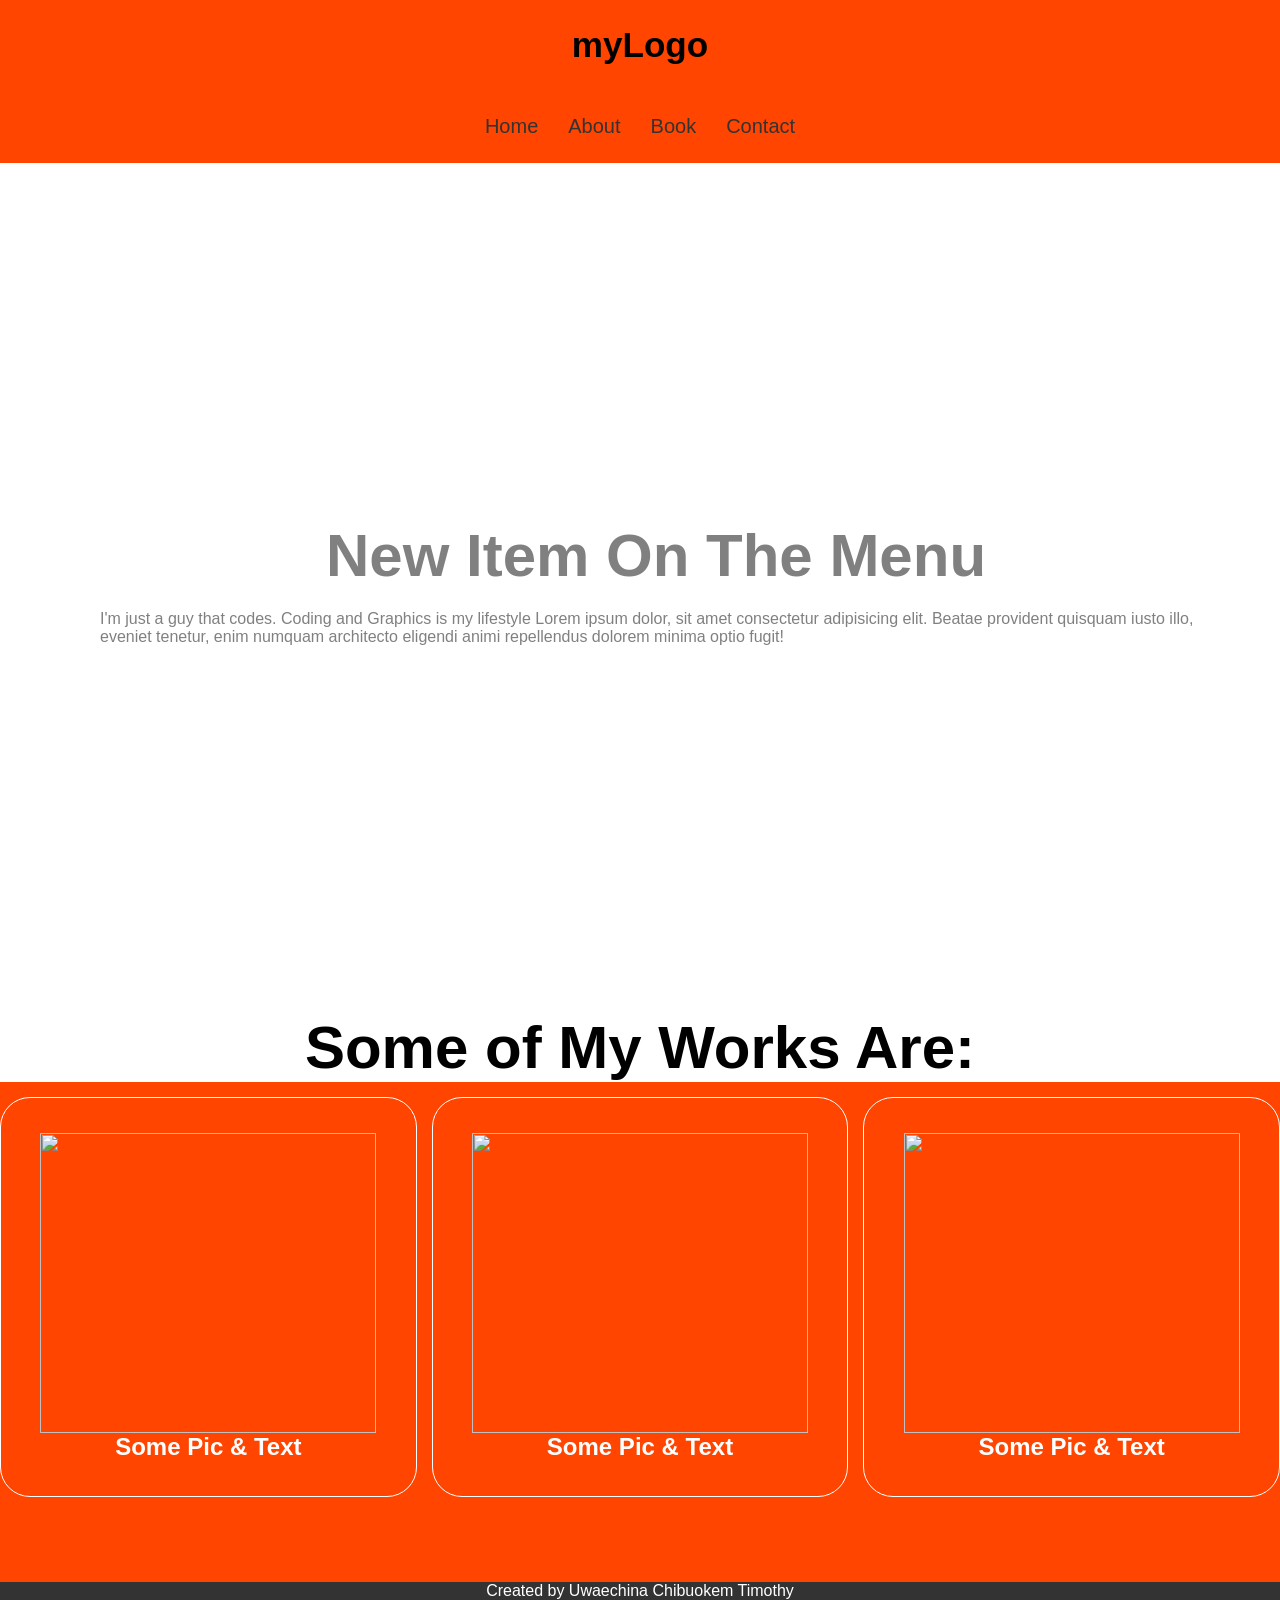
==== index.html @ 4427d690 "Add files via upload" ====
<!DOCTYPE html>
<html lang="en">
<head>
    <meta charset="UTF-8">
    <meta http-equiv="X-UA-Compatible" content="IE=edge">
    <meta name="viewport" content="width=device-width, initial-scale=1.0">
    <link rel="stylesheet" href="style.css">
    <title>My PortFolio</title>
</head>
<body>
    <section class="body">
        <!-- The Heaader -->
        <header>
            <div class="logo">
                <h3>myLogo</h3>
            </div>
            
        </header>
        

        <!-- The Navbar -->
        <nav>
            <ul class="navigation">
                <li><a href="">Home</a></li>
                <li><a href="">About</a></li>
                <li><a href="">Book</a></li>
                <li><a href="">Contact</a></li>
            </ul>
        </nav>

        <!-- Landing (Bio) -->
       <main class="bioCon">
        <h1 class="bioHeading">New Item On The Menu</h1>
    <div class="bio">
        <p>I'm just a guy that codes. Coding and Graphics is my lifestyle Lorem ipsum dolor, sit amet consectetur adipisicing elit. Beatae provident quisquam iusto illo, eveniet tenetur, enim numquam architecto eligendi animi repellendus dolorem minima optio fugit!</p>
    </div>
    </main>

    <!-- Works -->
    <h1 class="bioHeading">Some of My Works Are:</h1>
    <main class="workCon">
        <div class="card"> <img src="https://www.w3schools.com/w3images/wine.jpg" alt=""><h2>Some Pic & Text</h2></div>
        <div class="card"><img src="https://www.w3schools.com/w3images/popsicle.jpg" alt=""><h2>Some Pic & Text</h2></div>
        <div class="card"><img src="https://www.w3schools.com/w3images/salmon.jpg" alt=""><h2>Some Pic & Text</h2></div>
    </main>

    <!-- Footer -->
<footer>
  <p>Created by <a href="">Uwaechina Chibuokem Timothy</a></p>  
</footer>

</section>
</body>
</html>
---- style.css ----
:root{
    --main:orangered;
}

.body{
    position: relative;
    width: 100%;
    height: fit-content;
}

*{
    margin: 0;
    padding: 0;
    box-sizing: border-box;
    font-family: 'Trebuchet MS', 'Lucida Sans Unicode', 'Lucida Grande', 'Lucida Sans', Arial, sans-serif;
}

/* Header */
header{
    background: var(--main);
    width: 100%;
    display: flex;
    height: fit-content;
    padding: 25px;
    align-items: center;
    justify-content: center;
    position: sticky;
    top: 0;
    z-index: 100;
}
/* NavBar */

nav{
    background: var(--main);
    width: 100%;
    display: flex;
    height: fit-content;
    padding: 25px;
    align-items: center;
    justify-content: center;
    position: sticky;
    top: 0;
    z-index: 100;
}

.logo{
    height: 100%;
    display: flex;
    align-items: center;
    font-size: 30px;
}

.navigation{
    display: flex;
    height: 100%;
    align-items: center;
    padding: 0 10px;
    list-style: none;
}

.navigation li{
    margin-inline: 15px;
    text-align: center;
    font-size: 20px;
}

.navigation li a{
    text-decoration: none;
    color: #333;
}

/* Bio */

.bioCon{
    height: 90vh;
    width: 90%;
    margin-top: 10px;
    color: grey;
    margin-left: 80px;
    /* position:absolute; */
    display: flex;
    align-items: center;
    background: url(https://www.w3schools.com/w3images/hamburger.jpg);
    justify-content: center;
    flex-direction: column;
    border-radius: 30px;
}

.bioHeading{
    font-size: 60px;
    text-align: center;
    margin-top: 30px;
}

.bioImg{
    border-radius: 50%;
    height: 400px;
    width: 400px;
}

.bio{
    padding: 20px;
}

/* Works */

.workCon{
    width: 100%;
    background: var(--main);
    color: white;
    height: 500px;
    display: grid;
    gap: 15px;
    grid-template-columns: repeat(3,1fr);
}

.card{
    height: 400px;
    /* width: 200px; */
    text-align: center;
    display: flex;
    margin-top: 15px;
    align-items: center;
    border-radius: 30px;
    justify-content: center;
    border: 1px solid;
    flex-direction: column;
}

.card img{
    height: 300px;
    width: 90%;
    border-radius: 20px;
}

footer, footer a{
    width: 100%;
    height: 30vh;
    background: #333;
    color: white;
    text-align: center;
    text-decoration: none;
}
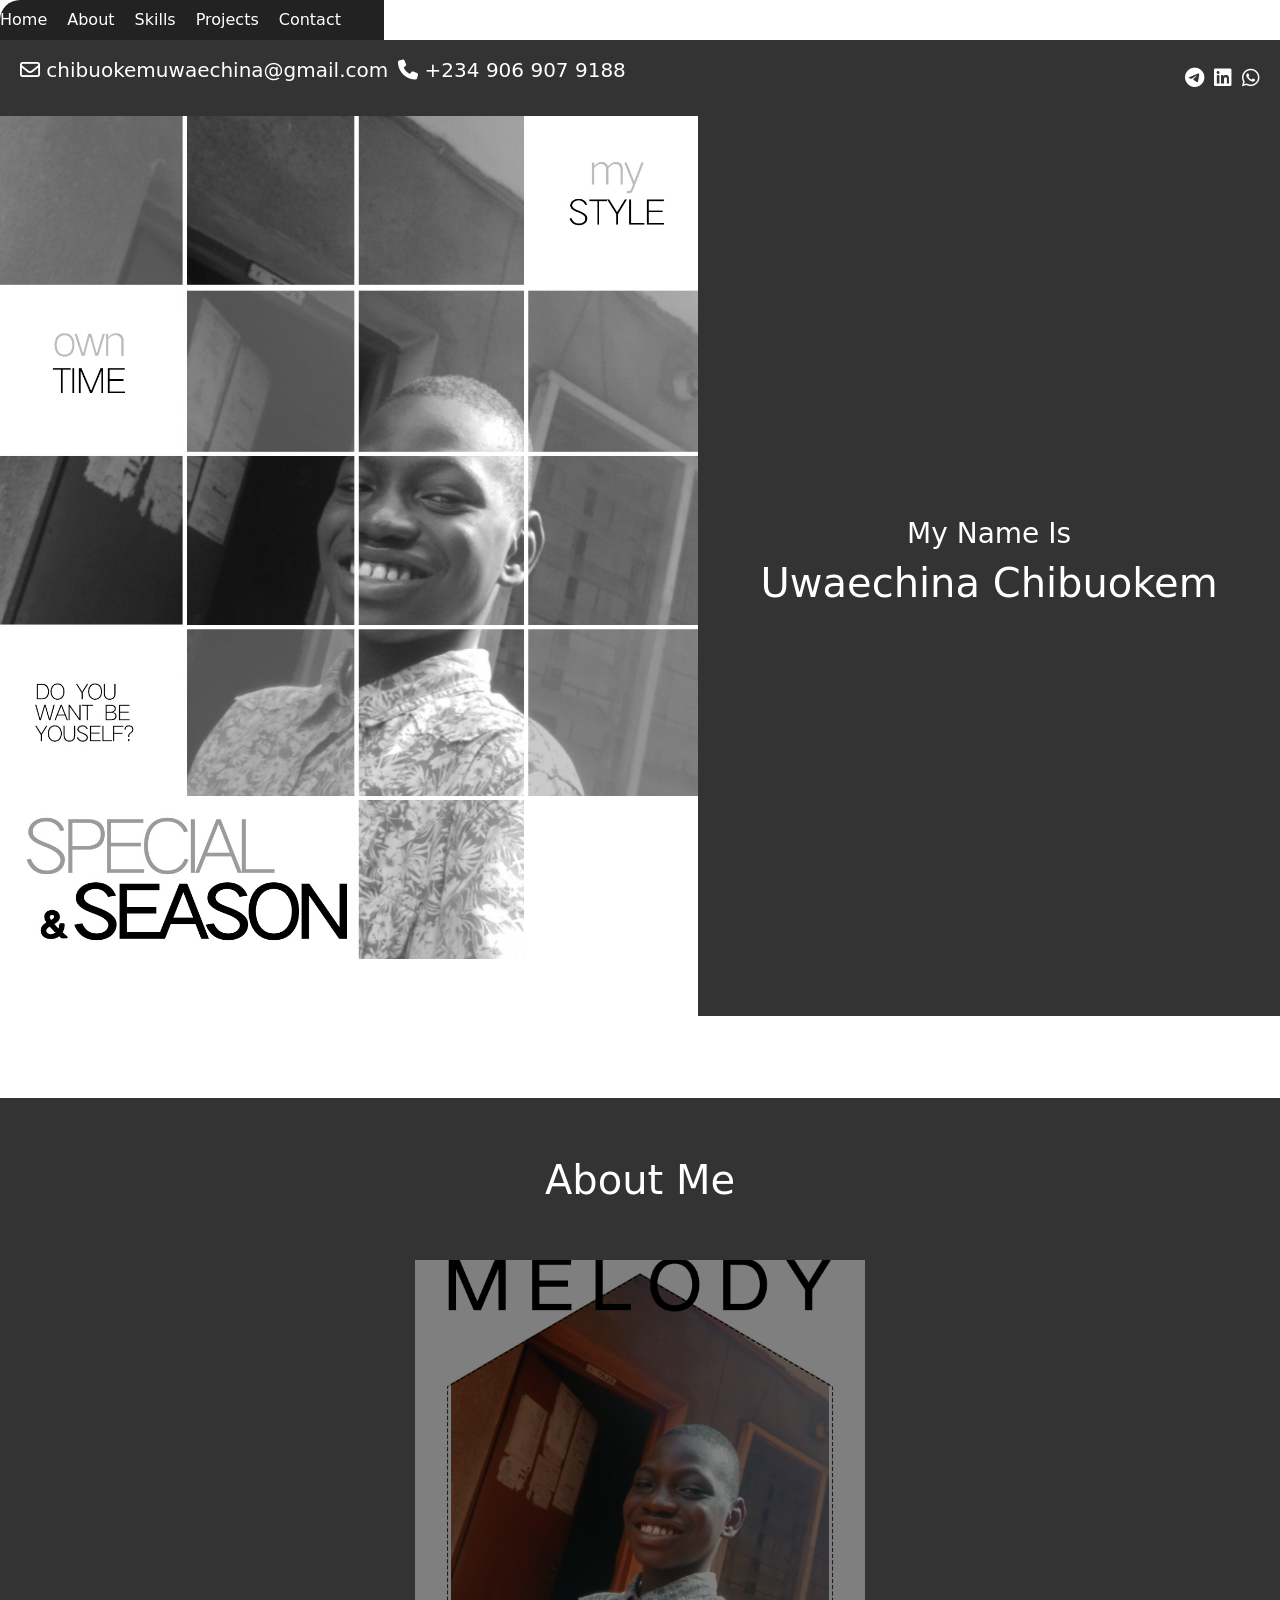
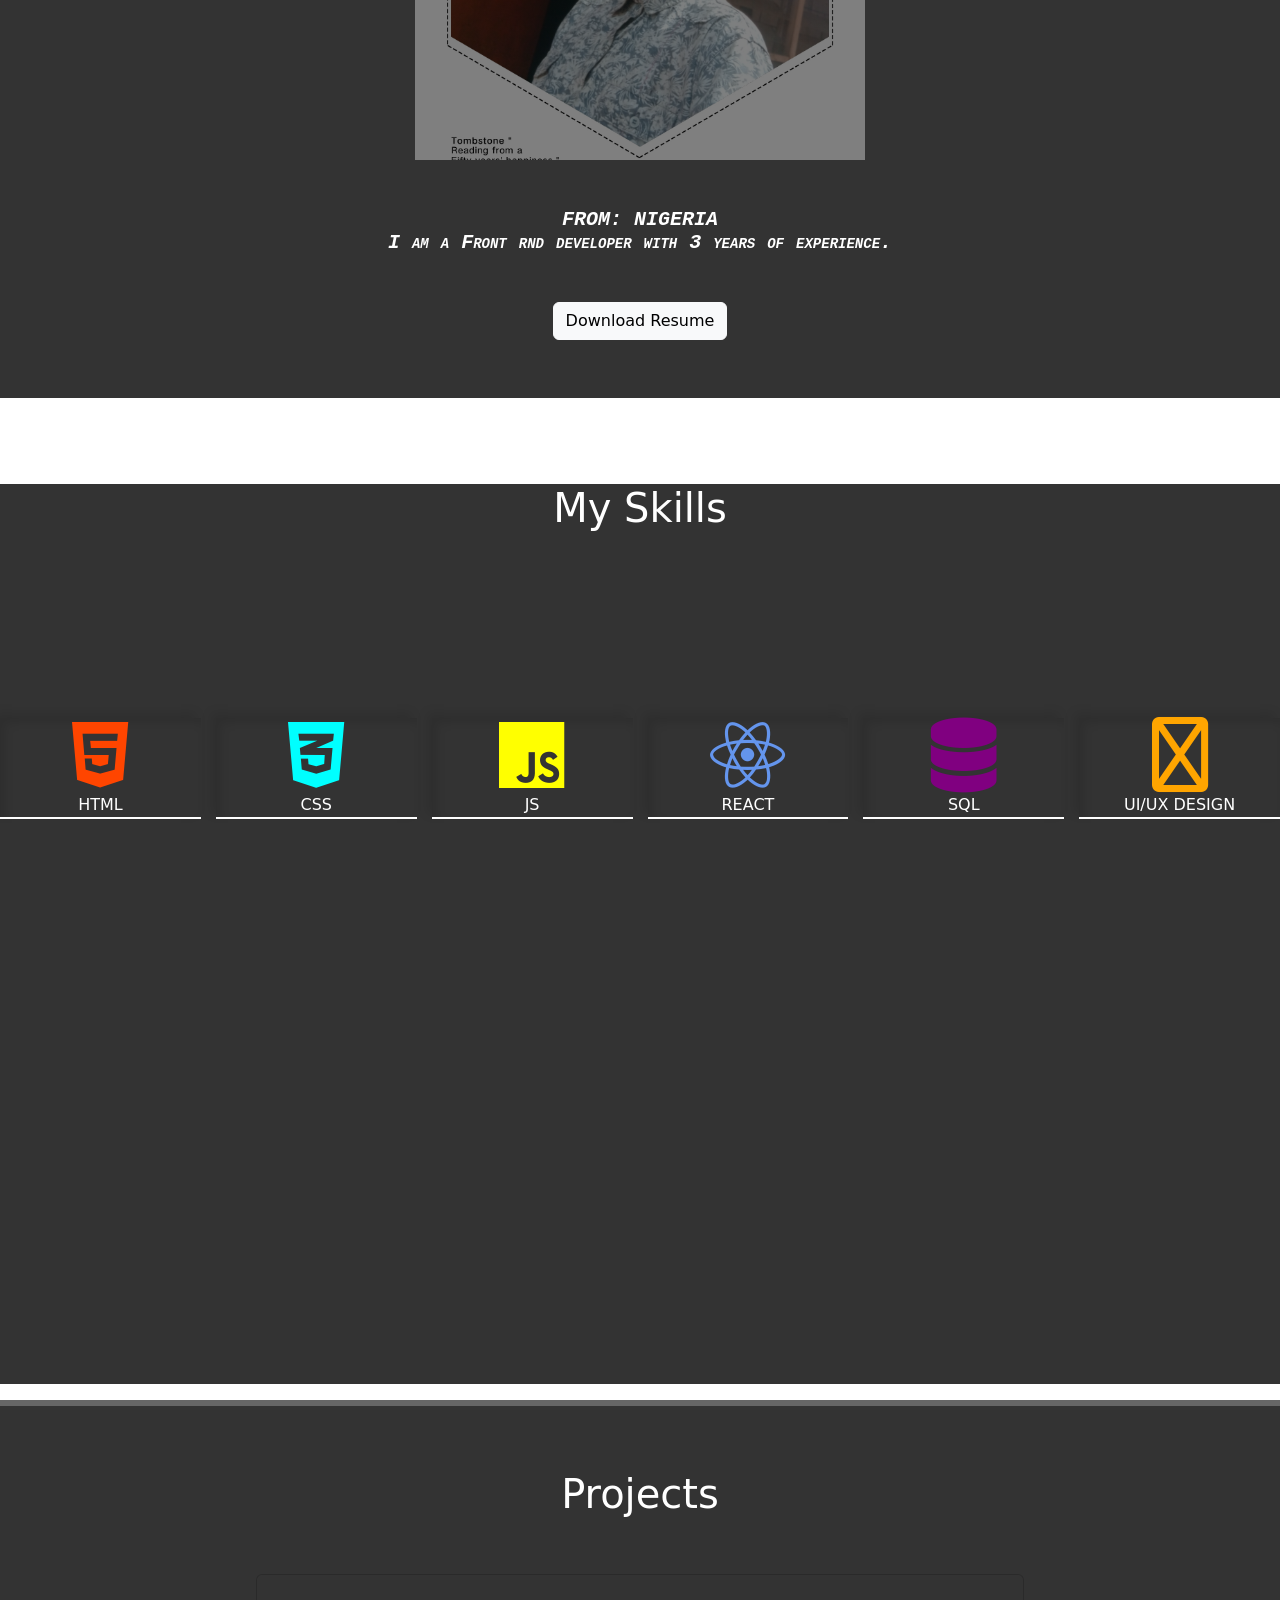
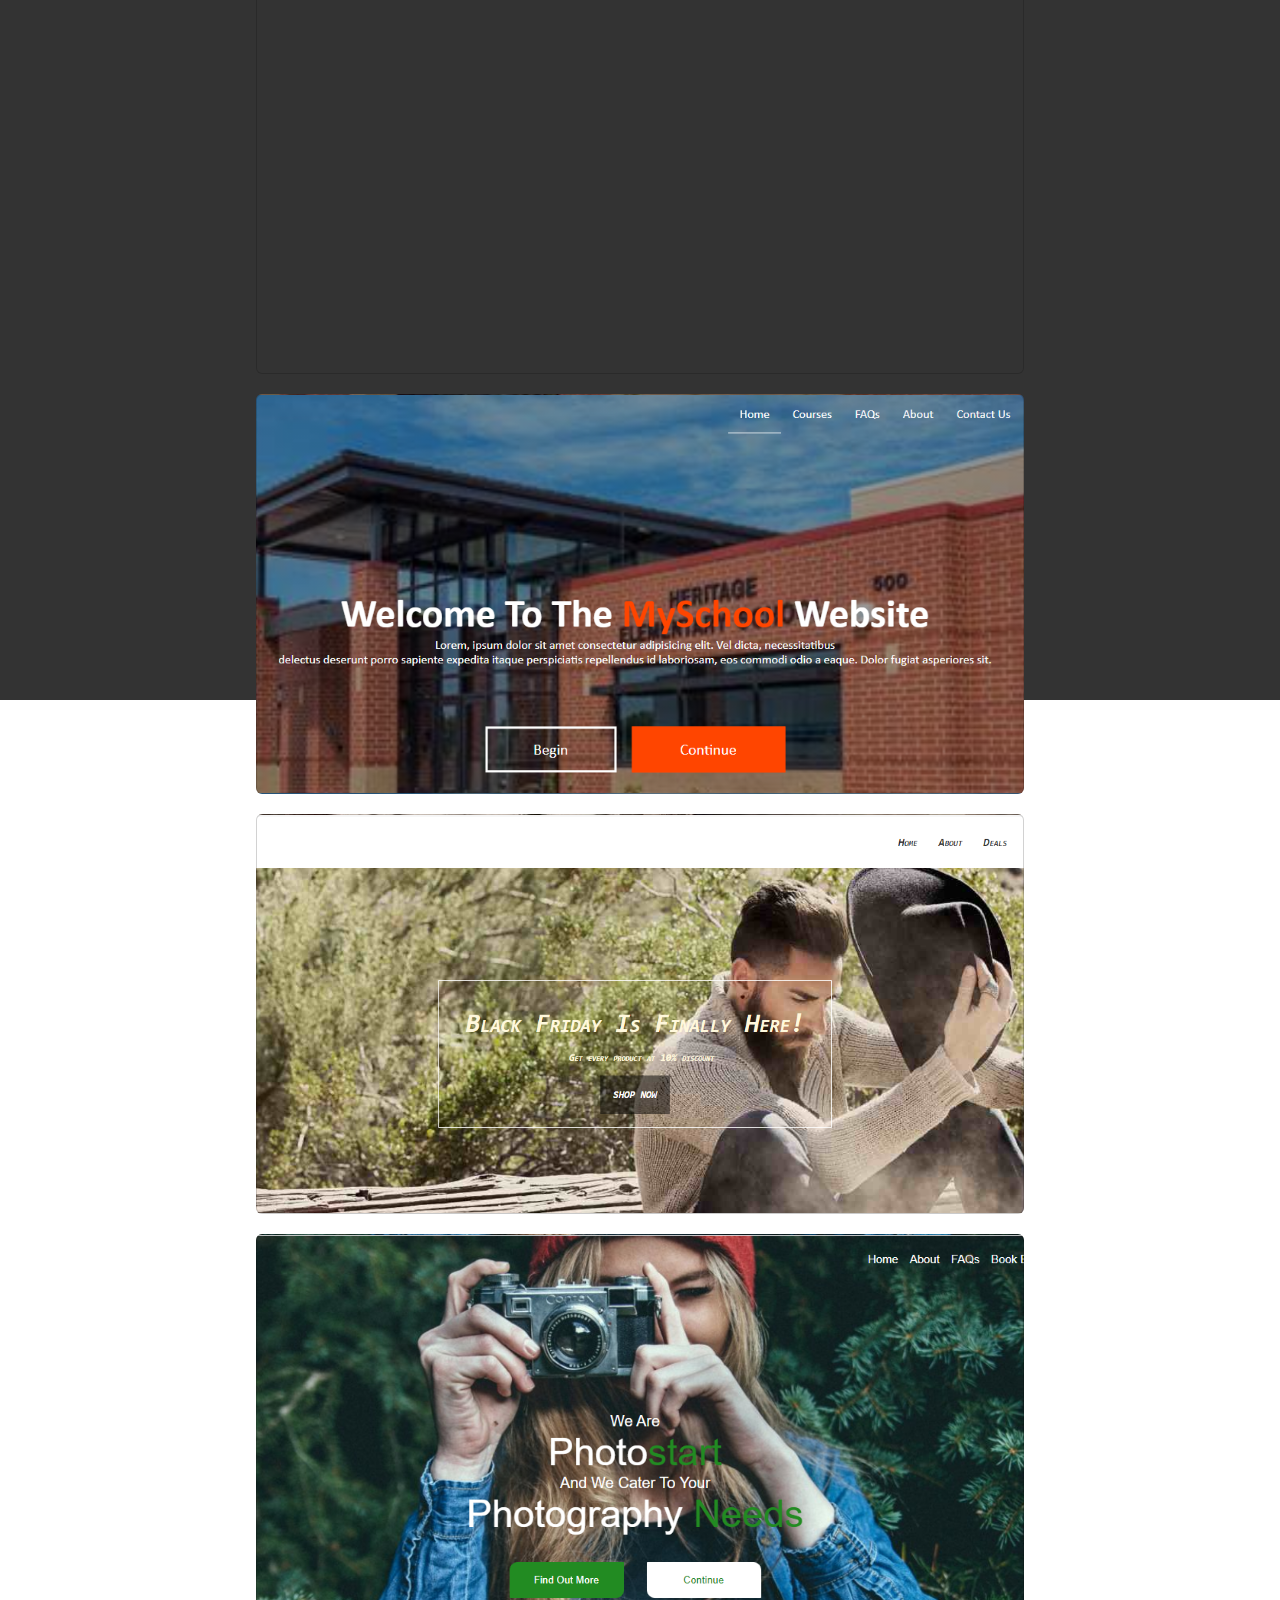
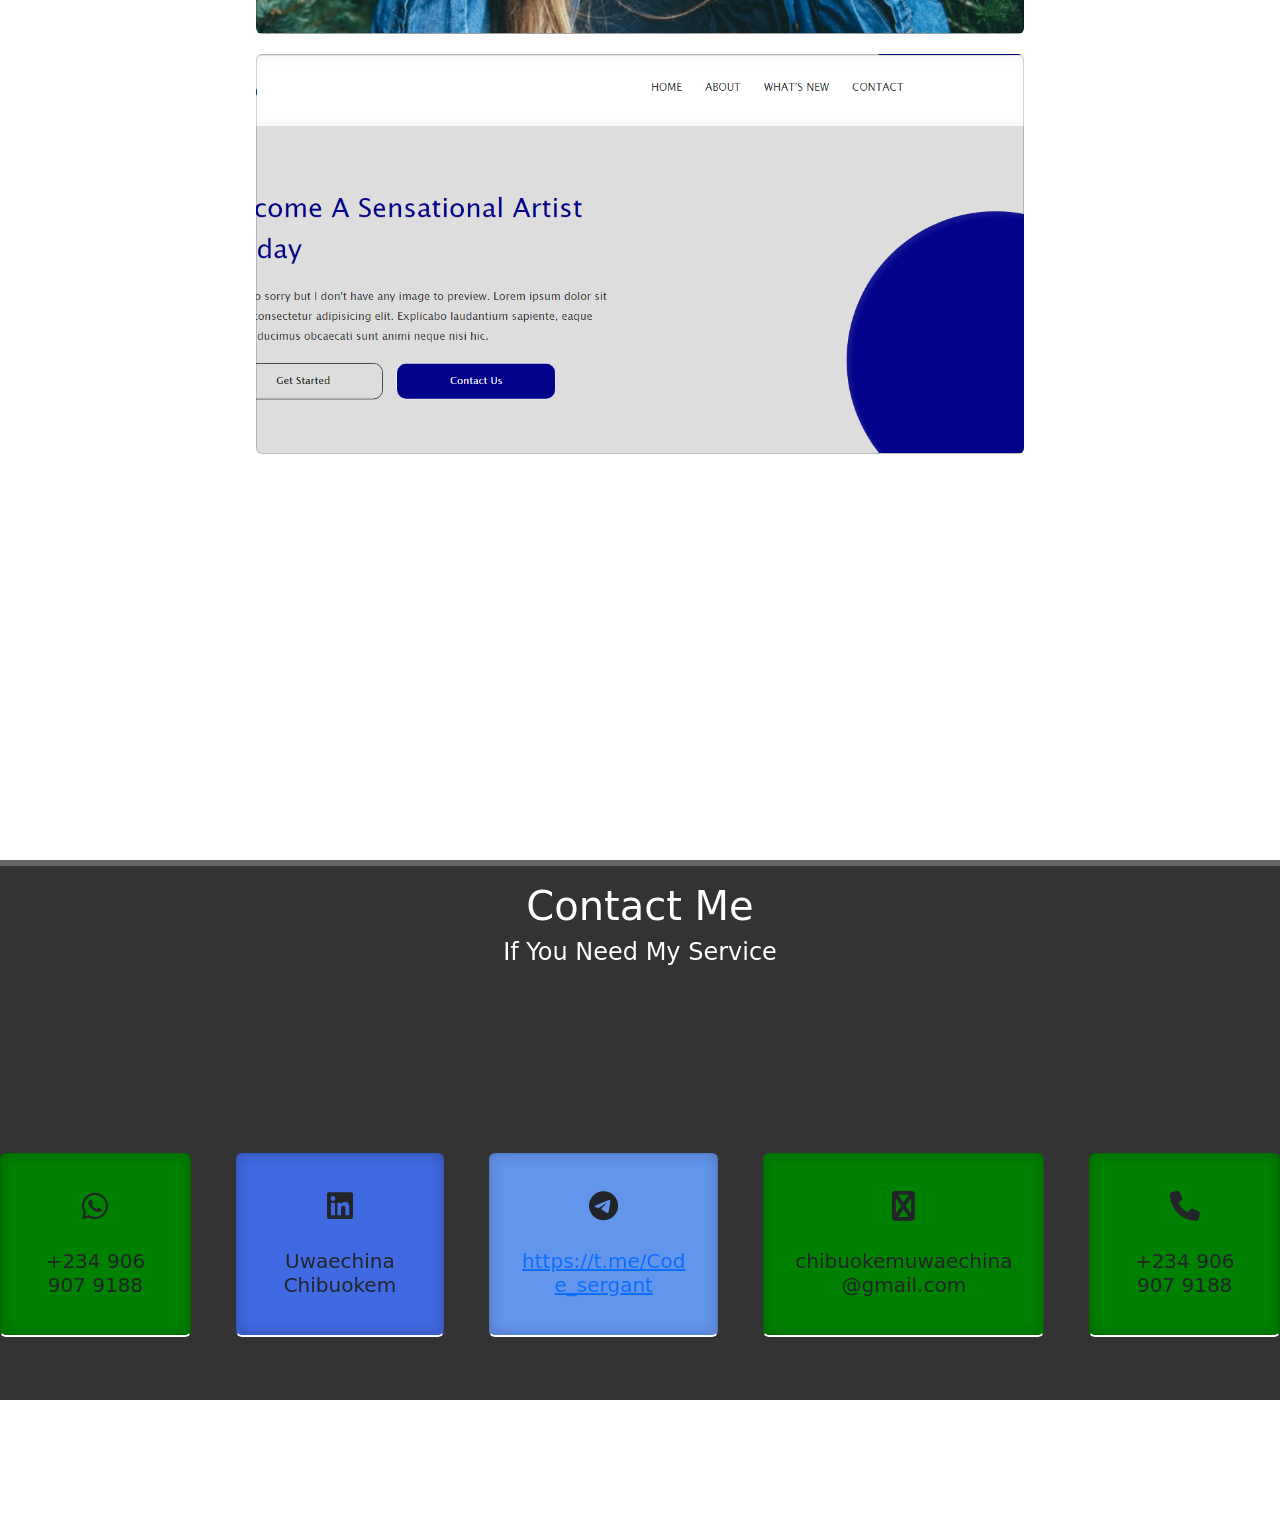
==== commit 5c8ab579: "Add files via upload" ====
--- a/index.html
+++ b/index.html
@@ -1,54 +1,186 @@
 <!DOCTYPE html>
 <html lang="en">
+
 <head>
     <meta charset="UTF-8">
     <meta http-equiv="X-UA-Compatible" content="IE=edge">
     <meta name="viewport" content="width=device-width, initial-scale=1.0">
+    <meta name="Keywords"
+        content="Uwaechina Chibuokem's Portfolio">
+    <meta name="Description"
+        content="I am a Front End developer with 3 years of experience">
+    <meta property="og:image" content="./IMG_20211121_095922.jpg">
+    <meta property="og:image:type" content="image/jpg">
+    <meta property="og:description"
+        content="My Portfolio">
+    <link rel="stylesheet" href="../../bootstrap-5.2.0/dist/css/bootstrap.css">
+    <link rel="stylesheet" href="/FontAwesome.Pro.6.0.0.alpha3/fontawesome6/pro/css/all.css">
+    <!-- <link rel="stylesheet" href="/fontanwome/fontawesome-6/css/all.css"> -->
     <link rel="stylesheet" href="style.css">
-    <title>My PortFolio</title>
+    <link rel="stylesheet" href="https://cdnjs.cloudflare.com/ajax/libs/font-awesome/6.1.1/css/all.min.css">
+    <link rel="stylesheet" href="https://cdn.jsdelivr.net/npm/bootstrap@5.2.3/dist/css/bootstrap.min.css">
+    <script src="https://cdn.jsdelivr.net/npm/bootstrap@5.2.3/dist/js/bootstrap.bundle.min.js"></script>
+    <title>Big Tims</title>
 </head>
-<body>
-    <section class="body">
-        <!-- The Heaader -->
-        <header>
-            <div class="logo">
-                <h3>myLogo</h3>
+
+<body data-bs-spy="scroll" data-bs-target=".navbar" data-bs-offset="50">
+    <!-- NAVBAR -->
+    <nav class="navbar">
+        <ul class="nav">
+            <li class="nav-item"><a href="#">Home</a></li>
+            <li class="nav-item"><a href="#about">About</a></li>
+            <li class="nav-item"><a href="#skills">Skills</a></li>
+            <li class="nav-item"><a href="#projects">Projects</a></li>
+            <li class="nav-item"><a href="#contact">Contact</a></li>
+        </ul>
+    </nav>
+
+    <!-- INFO  NAV-->
+    <nav class="info">
+        <div class="item">
+            <p><i class="far fa-envelope"></i> chibuokemuwaechina@gmail.com</p>
+            <p><i class="fas fa-phone"></i> +234 906 907 9188</p>
+        </div>
+        <div class="item">
+            <span class="icon"><i class="fab fa-telegram"></i></span>
+            <span class="icon"><i class="fab fa-linkedin"></i></span>
+            <span class="icon"><i class="fab fa-whatsapp"></i></span>
+        </div>
+    </nav>
+
+    <!-- HERO -->
+    <section class="hero">
+        <div class="img"></div>
+        <div class="text">
+            <h3>My Name Is</h3>
+            <h1>Uwaechina Chibuokem</h1>
+        </div>
+    </section>
+
+    <hr style="background: #fff; border: 3px solid #fff;">
+
+    <!-- ABOUT -->
+
+    <section class="abt" id="about">
+        <h1>About Me</h1>
+        <br><br>
+        <div class="bioPic"></div>
+        <br><br>
+        <span>FROM: NIGERIA</span>
+        <span>I am a Front rnd developer with 3 years of experience.</span>
+        <br><br>
+        <a class="btn btn-light" href="" download="./MY CURRICULUM VITAE.pdf">Download Resume</a>
+    </section>
+
+    <br>
+    <hr style="background: #fff; border: 3px solid #fff;">
+    <br>
+
+    <!-- SKILLS -->
+
+    <section class="skills" id="skills">
+        <h1>My Skills</h1>
+        <br><br>
+        <div class="card-holder">
+            <div class="box">
+                <div class="icon"><i class="fab fa-html5"></i></div>
+                <div class="caption">HTML</div>
             </div>
-            
-        </header>
-        
+            <div class="box">
+                <div class="icon"><i class="fab fa-css3-alt"></i></div>
+                <div class="caption">CSS</div>
+            </div>
+            <div class="box">
+                <div class="icon"><i class="fab fa-js"></i></div>
+                <div class="caption">JS</div>
+            </div>
+            <div class="box">
+                <div class="icon"><i class="fab fa-react"></i></div>
+                <div class="caption">REACT</div>
+            </div>
+            <div class="box">
+                <div class="icon"><i class="fas fa-database"></i></div>
+                <div class="caption">SQL</div>
+            </div>
+            <div class="box">
+                <div class="icon"><i class="far fa-pen"></i></div>
+                <div class="caption">UI/UX DESIGN</div>
+            </div>
 
-        <!-- The Navbar -->
-        <nav>
-            <ul class="navigation">
-                <li><a href="">Home</a></li>
-                <li><a href="">About</a></li>
-                <li><a href="">Book</a></li>
-                <li><a href="">Contact</a></li>
-            </ul>
-        </nav>
+        </div>
+    </section>
 
-        <!-- Landing (Bio) -->
-       <main class="bioCon">
-        <h1 class="bioHeading">New Item On The Menu</h1>
-    <div class="bio">
-        <p>I'm just a guy that codes. Coding and Graphics is my lifestyle Lorem ipsum dolor, sit amet consectetur adipisicing elit. Beatae provident quisquam iusto illo, eveniet tenetur, enim numquam architecto eligendi animi repellendus dolorem minima optio fugit!</p>
-    </div>
-    </main>
 
-    <!-- Works -->
-    <h1 class="bioHeading">Some of My Works Are:</h1>
-    <main class="workCon">
-        <div class="card"> <img src="https://www.w3schools.com/w3images/wine.jpg" alt=""><h2>Some Pic & Text</h2></div>
-        <div class="card"><img src="https://www.w3schools.com/w3images/popsicle.jpg" alt=""><h2>Some Pic & Text</h2></div>
-        <div class="card"><img src="https://www.w3schools.com/w3images/salmon.jpg" alt=""><h2>Some Pic & Text</h2></div>
-    </main>
+    <!-- PROJECTS -->
+    <section class="projects" id="projects">
+        <hr style="background: #fff; border: 3px solid #fff;">
+        <br><br>
+        <h1>Projects</h1>
+        <br><br>
+        <div class="card-holder">
+            <div class="card">
+                <div class="overlay">
+                    <h3>Calculator App</h3>
+                </div>
+            </div>
+            <div class="card">
+                <div class="overlay">
+                    <h3>School Website</h3>
+                </div>
+            </div>
+            <div class="card">
+                <div class="overlay">
+                    <h3>E-Commerce Website</h3>
+                </div>
+            </div>
+            <div class="card">
+                <div class="overlay">
+                    <h3>Event Planner</h3>
+                </div>
+            </div>
+            <div class="card">
+                <div class="overlay">
+                    <h3>Music Blog</h3>
+                </div>
+            </div>
+        </div>
+    </section>
 
-    <!-- Footer -->
-<footer>
-  <p>Created by <a href="">Uwaechina Chibuokem Timothy</a></p>  
-</footer>
 
-</section>
+
+    <!-- CONTACT -->
+
+    <section class="contact" id="contact">
+        <hr style="background: #fff; border: 3px solid #fff;">
+        <h1>Contact Me </h1>
+        <h4>If You Need My Service</h4>
+
+
+        <div class="contact-card-holder">
+            <div class="contact-card card">
+                <div class="contact-icon"><i class="fab fa-whatsapp"></i></div>
+                <h5>+234 906 907 9188</h5>
+            </div>
+            <div class="contact-card card">
+                <div class="contact-icon"><i class="fab fa-linkedin"></i></div>
+                <h5>Uwaechina Chibuokem</h5>
+            </div>
+            <div class="contact-card card">
+                <div class="contact-icon"><i class="fab fa-telegram"></i></div>
+                <h5> <a href="https://t.me/Code_sergant" target="_blank"
+                        rel="noopener noreferrer">https://t.me/Code_sergant</a></h5>
+            </div>
+            <div class="contact-card card">
+                <div class="contact-icon"><i class="fab fa-envelope"></i></div>
+                <h5>chibuokemuwaechina@gmail.com</h5>
+            </div>
+            <div class="contact-card card">
+                <div class="contact-icon"><i class="fas fa-phone"></i></div>
+                <h5>+234 906 907 9188</h5>
+            </div>
+        </div>
+       
+    </section>
 </body>
+
 </html>
--- a/style.css
+++ b/style.css
@@ -1,146 +1,409 @@
-:root{
-    --main:orangered;
-}
-
-.body{
-    position: relative;
-    width: 100%;
-    height: fit-content;
-}
-
-*{
+* {
     margin: 0;
     padding: 0;
     box-sizing: border-box;
-    font-family: 'Trebuchet MS', 'Lucida Sans Unicode', 'Lucida Grande', 'Lucida Sans', Arial, sans-serif;
-}
-
-/* Header */
-header{
-    background: var(--main);
-    width: 100%;
-    display: flex;
-    height: fit-content;
-    padding: 25px;
-    align-items: center;
-    justify-content: center;
-    position: sticky;
+}
+
+body {
+    background: #333;
+    position: relative;
+    overflow-x: hidden;
+}
+
+/* NAVBAR */
+
+.navbar {
+    position: fixed;
+    bottom: 0;
+    border-top-left-radius: 20px;
+    right: 0;
+    display: flex;
+    align-items: center;
+    justify-content: center;
+    padding: 15px;
+    background-color: #222;
+    z-index: 10;
+    width: 30%;
+}
+
+.navbar .nav {
+    gap: 20px;
+}
+
+
+.navbar .nav li a {
+    color: white;
+    text-decoration: 0;
+}
+
+/* INFO NAV */
+
+.info {
+    background-color: #333;
+    width: 100%;
+    color: white;
+    display: flex;
+    font-size: 20px;
+    align-items: center;
+    justify-content: space-between;
+    padding: 15px 0;
+}
+
+.item {
+    margin: 0 20px;
+    display: flex;
+    gap: 10px;
+}
+
+/* HERO */
+
+.hero {
+    display: flex;
+}
+
+.img {
+    width: 60%;
+    height: 100vh;
+    background: url(IMG_20211121_095922.jpg)center/cover;
+    filter: grayscale(100%);
+    background-repeat: no-repeat;
+}
+
+.text {
+    width: 50%;
+    height: 100vh;
+    background: #333;
+    color: white;
+    display: flex;
+    align-items: center;
+    justify-content: center;
+    flex-direction: column;
+    text-align: center;
+}
+
+/* ABOUT */
+
+.abt {
+    margin-top: 60px;
+    width: 100%;
+    height: 100vh;
+    display: flex;
+    align-items: center;
+    justify-content: center;
+    flex-direction: column;
+    color: white;
+    background: #333;
+}
+
+.abt .bioPic {
+    width: 450px;
+    height: 500px;
+    background: linear-gradient(rgba(0, 0, 0, 0.5), rgba(0, 0, 0, 0.5)), url(./IMG_20220517_100432.jpg)center/cover;
+}
+
+.abt span {
+    font: italic small-caps bold 20px monospace;
+}
+
+/* SKILLS */
+
+.skills {
+    width: 100%;
+    height: 100vh;
+    background: #333;
+    color: #fff;
+    text-align: center;
+}
+
+.skills .card-holder {
+    display: flex;
+    width: 100%;
+    height: 40vh;
+    align-items: center;
+    justify-content: center;
+    gap: 15px;
+}
+
+.card-holder .box {
+    width: 40%;
+    /* border: 1px solid #fff; */
+    display: flex;
+    align-items: center;
+    justify-content: center;
+    flex-direction: column;
+    transition: all linear 0.5s;
+    box-shadow: inset 5px 5px 10px rgba(0, 0, 0, 0.1), -5px -5px 10px rgba(0, 0, 0, 0.1);
+    border-bottom: 2px solid #fff;
+}
+
+.card-holder .box:hover {
+    transform: scale(1.3);
+    border: 0;
+}
+
+
+.card-holder .box i {
+    font-size: 75px;
+}
+
+.card-holder .box .fa-html5 {
+    color: orangered;
+}
+
+.card-holder .box .fa-css3-alt {
+    color: cyan;
+}
+
+.card-holder .box .fa-react {
+    color: cornflowerblue;
+}
+
+.card-holder .box .fa-js {
+    color: yellow;
+}
+
+.card-holder .box .fa-database {
+    color: purple;
+}
+
+.card-holder .box .fa-pen {
+    color: orange;
+}
+
+/* PROJECTS */
+
+.projects {
+    width: 100%;
+    height: 100vh;
+    background: #333;
+    color: #fff;
+    text-align: center;
+}
+
+.projects .card-holder{
+    display: flex;
+    flex-direction: column;
+    gap: 20px;
+    align-items: center;
+    justify-content: center;
+}
+
+.projects .card-holder .card{
+    height: 400px;
+    width: 60%;
+    background: url(./calculator.png)center/cover;
+}
+
+.projects .card-holder .card:nth-of-type(2){
+    background: url(./school.png)center/cover;
+}
+
+.projects .card-holder .card:nth-of-type(3){
+    background: url(./shopping.png)center/cover;
+}
+
+.projects .card-holder .card:nth-of-type(4){
+    background: url(./event.png)center/cover;
+}
+
+.projects .card-holder .card:nth-of-type(5){
+    background: url(./music\ class.png)center/cover;
+}
+
+.projects .card-holder .card:nth-of-type(6){
+    background: url(./justcode.png)center/cover;
+}
+
+.overlay {
+    position: absolute;
+    top: 100%;
+    left: 0;
+    right: 0;
+    background:linear-gradient(#00000080,#00000080);
+    overflow: hidden;
+    width: 100%;
+    display: flex;
+    align-items: center;
+    justify-content: center;
+    height:0;
+    transition: .5s ease;
+  }
+  
+  .card:hover .overlay {
     top: 0;
-    z-index: 100;
-}
-/* NavBar */
-
-nav{
-    background: var(--main);
-    width: 100%;
-    display: flex;
-    height: fit-content;
-    padding: 25px;
-    align-items: center;
-    justify-content: center;
-    position: sticky;
-    top: 0;
-    z-index: 100;
-}
-
-.logo{
     height: 100%;
-    display: flex;
-    align-items: center;
-    font-size: 30px;
-}
-
-.navigation{
-    display: flex;
-    height: 100%;
-    align-items: center;
-    padding: 0 10px;
-    list-style: none;
-}
-
-.navigation li{
-    margin-inline: 15px;
-    text-align: center;
-    font-size: 20px;
-}
-
-.navigation li a{
-    text-decoration: none;
-    color: #333;
-}
-
-/* Bio */
-
-.bioCon{
-    height: 90vh;
-    width: 90%;
-    margin-top: 10px;
-    color: grey;
-    margin-left: 80px;
-    /* position:absolute; */
-    display: flex;
-    align-items: center;
-    background: url(https://www.w3schools.com/w3images/hamburger.jpg);
-    justify-content: center;
-    flex-direction: column;
-    border-radius: 30px;
-}
-
-.bioHeading{
-    font-size: 60px;
-    text-align: center;
-    margin-top: 30px;
-}
-
-.bioImg{
-    border-radius: 50%;
-    height: 400px;
-    width: 400px;
-}
-
-.bio{
-    padding: 20px;
-}
-
-/* Works */
-
-.workCon{
-    width: 100%;
-    background: var(--main);
-    color: white;
-    height: 500px;
-    display: grid;
-    gap: 15px;
-    grid-template-columns: repeat(3,1fr);
-}
-
-.card{
-    height: 400px;
-    /* width: 200px; */
-    text-align: center;
-    display: flex;
-    margin-top: 15px;
-    align-items: center;
-    border-radius: 30px;
-    justify-content: center;
-    border: 1px solid;
-    flex-direction: column;
-}
-
-.card img{
-    height: 300px;
-    width: 90%;
-    border-radius: 20px;
-}
-
-footer, footer a{
-    width: 100%;
-    height: 30vh;
+  }
+  
+.contact{
+    height: 60vh;
+    margin-top: 110pc;
+    width: 100%;
+    font-weight: 400;
     background: #333;
     color: white;
     text-align: center;
-    text-decoration: none;
-}
-
-
-
+}
+
+.contact-card-holder{
+    width: 100%;
+    padding: 20px 0;
+    height: inherit;
+    display: flex;
+    gap: 45px;
+    align-items: center;
+    justify-content: center;
+}
+
+.contact-card-holder .contact-card{
+    padding: 30px;
+    gap: 20px;
+    border-bottom: 2px solid #fff;
+    transition: 0.3s;
+    background: green;
+    box-shadow: inset 5px 5px 10px rgba(0, 0, 0, 0.1),inset -5px -5px 10px rgba(0, 0, 0, 0.1);
+}
+
+.contact-card:hover{
+    border-top: 2px solid #fff;
+    border-bottom: 0;
+    
+}
+
+.contact-icon{
+    font-size: 30px;
+}
+
+.contact-card:nth-of-type(2){
+    background: royalblue;
+}
+
+
+.contact-card:nth-of-type(3){
+    background: cornflowerblue;
+}
+
+/*  MEDIA QUERIES */
+@media(max-width:240px) {
+    .navbar {
+        width: 100%;
+    }
+
+    .navbar .nav {
+        display: flex;
+    }
+
+    .skills .card-holder {
+        /* display: flex; */
+        width: 100%;
+        height: 150vh;
+        /* margin-top: 15pc; */
+        gap: 15px;
+        flex-direction: column;
+        align-items: center;
+        justify-content: center;
+    }
+
+    .projects{
+        margin-top: 200vh;
+    }
+}
+
+@media(max-width:600px) {
+
+    /* INFO NAV */
+
+    .info {
+        display: none;
+    }
+
+    .item {
+        margin: 0 20px;
+        display: flex;
+        gap: 10px;
+    }
+
+    /* HERO */
+
+    .hero {
+        display: flex;
+        height: 100vh;
+        width: 100%;
+        flex-direction: column;
+    }
+
+    .img {
+        width: 100%;
+        height: 50vh;
+        background: url(IMG_20211121_095922.jpg)center/cover;
+        filter: grayscale(100%);
+        background-repeat: no-repeat;
+    }
+
+    .text {
+        width: 100%;
+        height: 50vh;
+        background: #333;
+        color: white;
+        display: flex;
+        align-items: center;
+        justify-content: center;
+        flex-direction: column;
+    }
+
+    .abt .bioPic {
+        transform: scale(1.3);
+        width: 150px;
+        height: 200px;
+    }
+
+    .skills .card-holder {
+        display: flex;
+        width: 100%;
+        height: 150vh;
+        gap: 15px;
+        flex-direction: column;
+        align-items: center;
+        justify-content: center;
+    }
+
+
+    /* PROJECTS */
+
+    .projects{
+        margin-top: 100vh;
+    }
+
+    .projects .card-holder{
+        display: flex;
+        gap: 20px;
+        flex-direction: column;
+    }
+    
+    .projects .card-holder .card{
+        height: 400px;
+        width: 60%;
+        background: url(./calculator-phone.png)center/cover;
+    }
+    
+    .projects .card-holder .card:nth-of-type(2){
+        background: url(./school=phone.png)center/cover;
+    }
+    
+    .projects .card-holder .card:nth-of-type(3){
+        background: url(./shopapp-phone.png)center/cover;
+    }
+    
+    .projects .card-holder .card:nth-of-type(4){
+        background: url(./event-phone.png)center/cover;
+    }
+    
+    .projects .card-holder .card:nth-of-type(5){
+        background: url(./music-phone.png)center/cover;
+    }
+ 
+    
+    .contact-card-holder{
+        flex-direction: column;
+        margin-top: 10pc;
+    }
+}
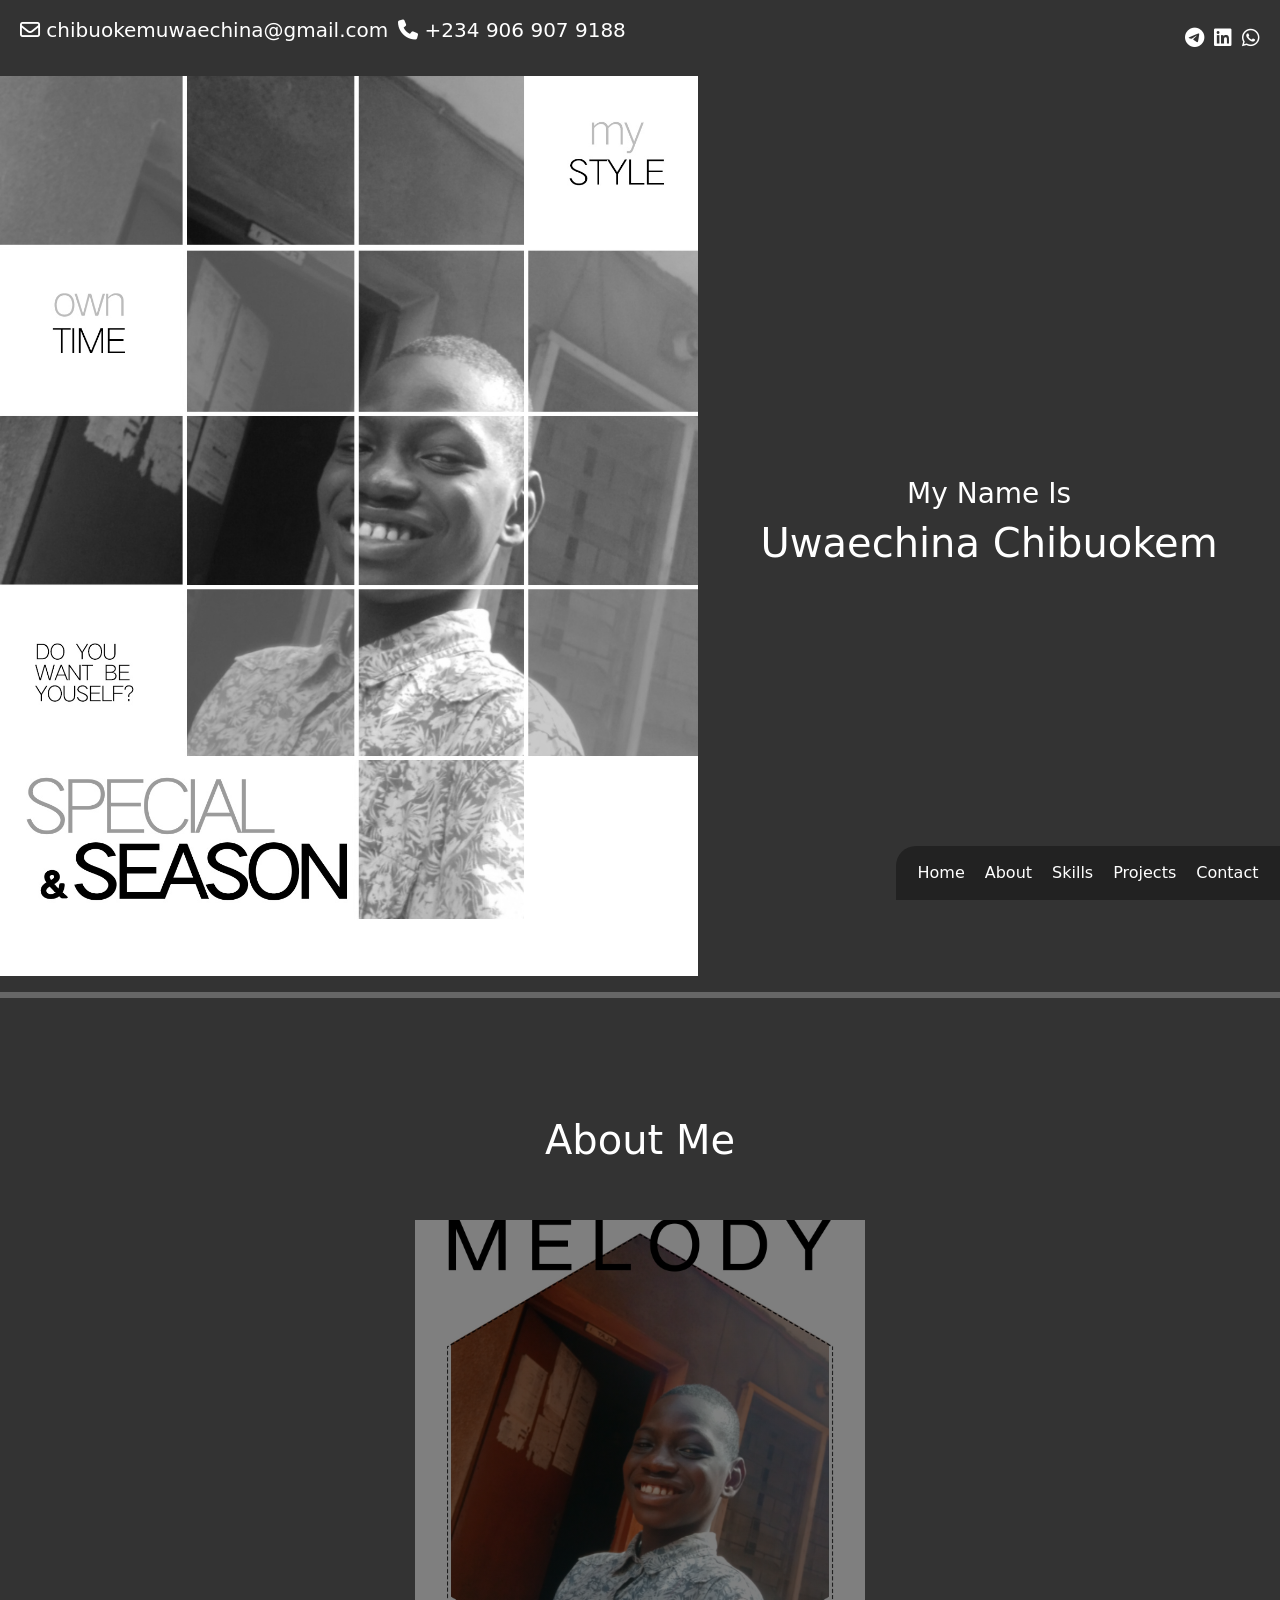
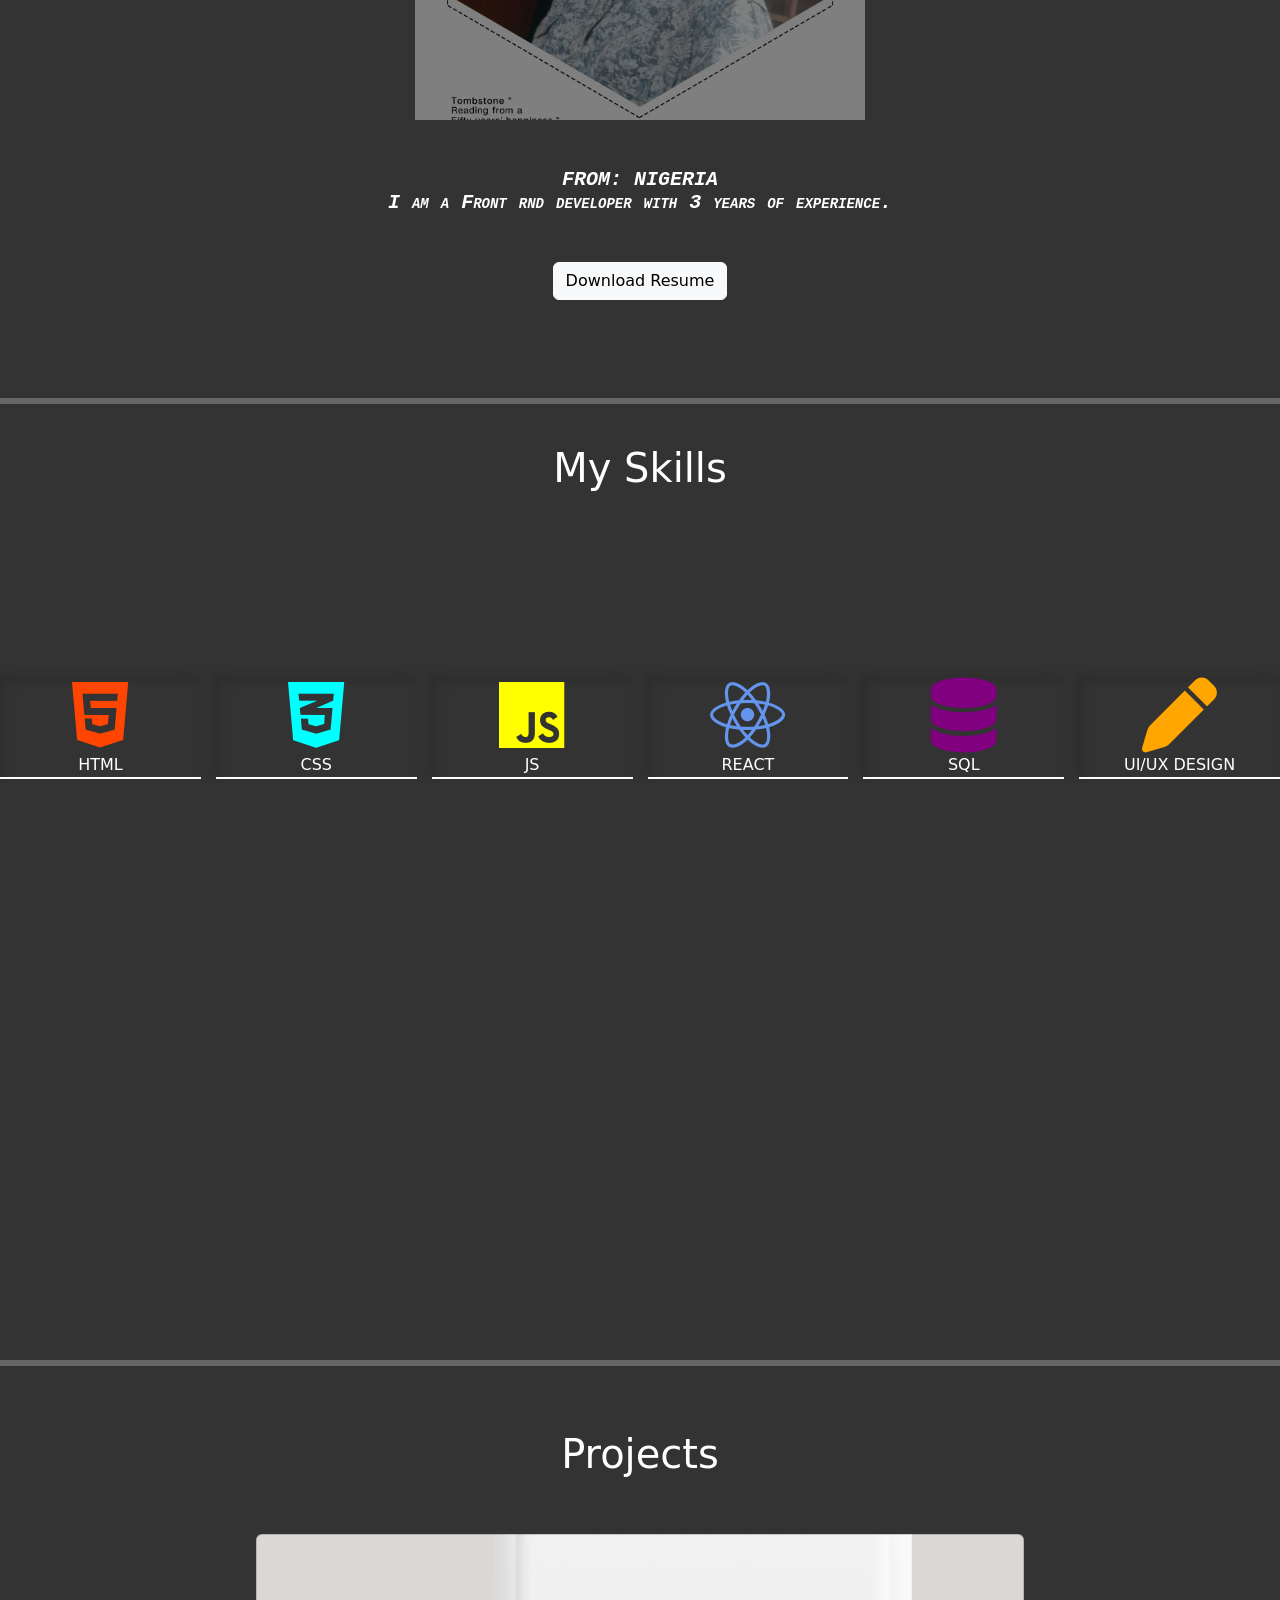
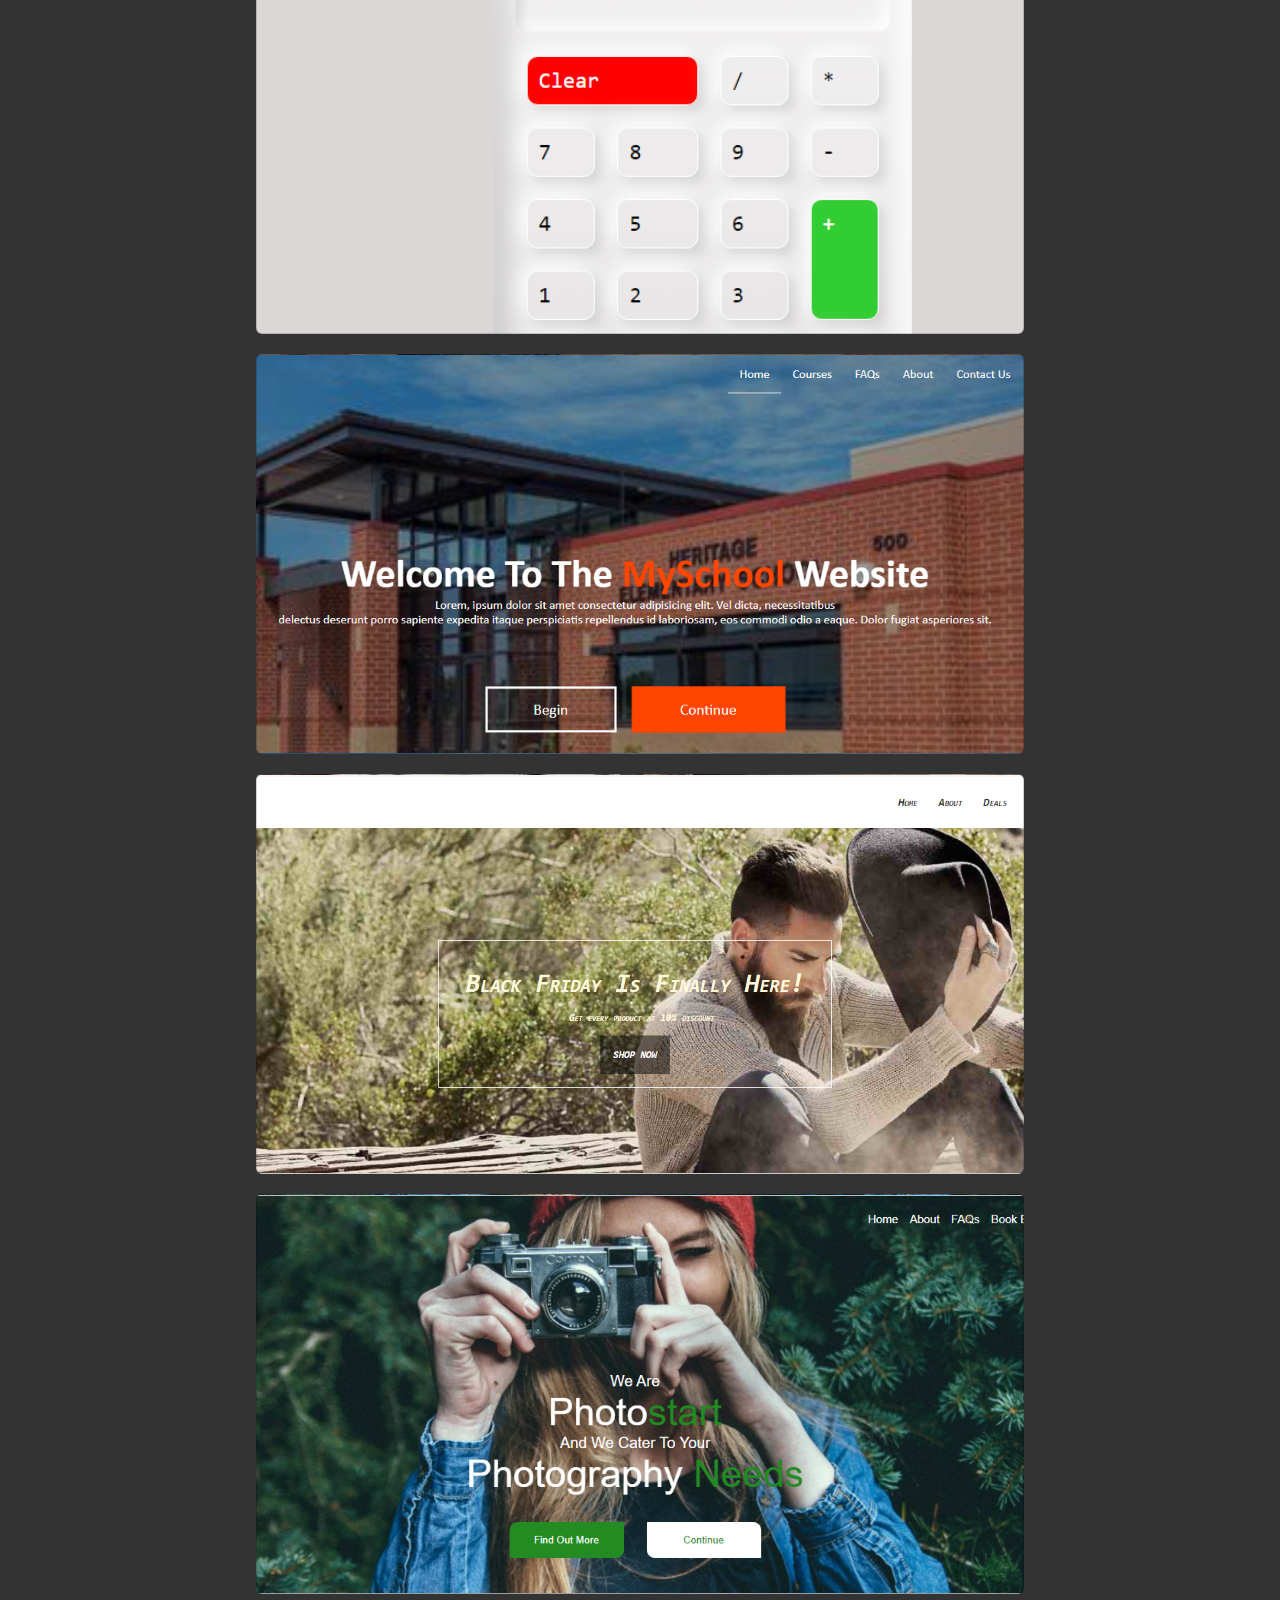
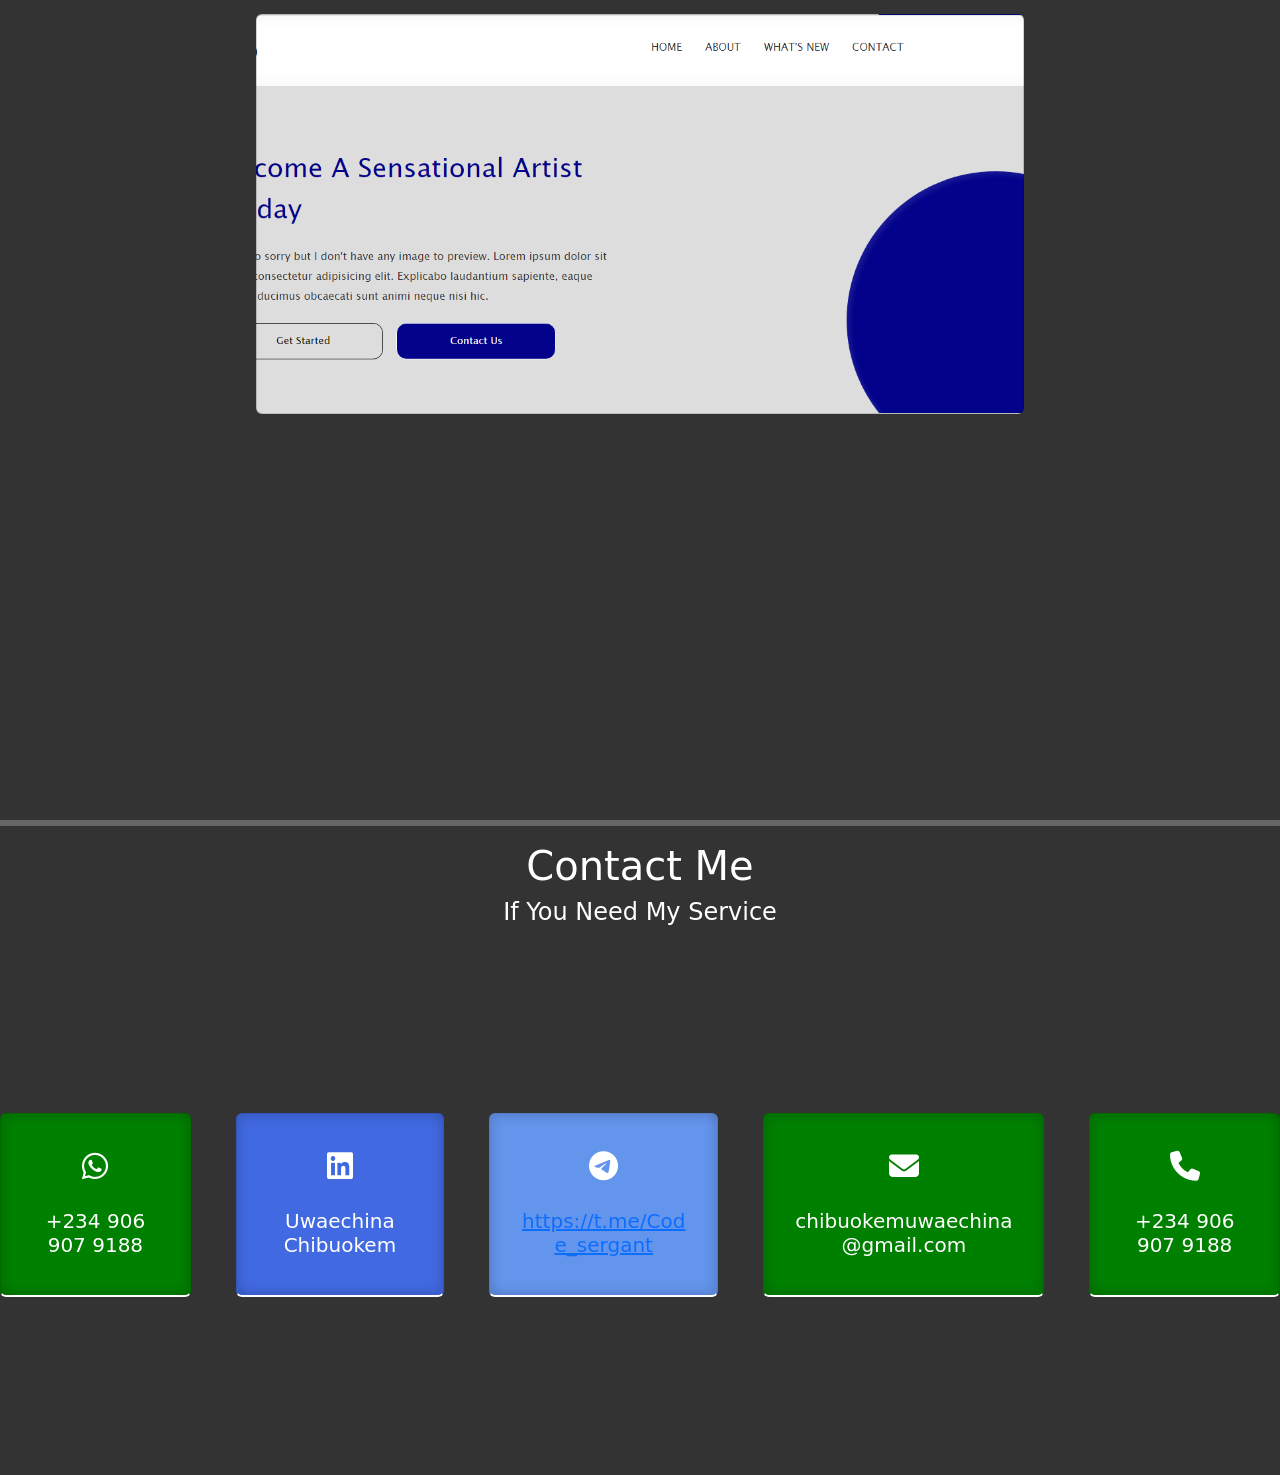
==== commit a58b8d1c: "Add files via upload" ====
--- a/index.html
+++ b/index.html
@@ -13,13 +13,15 @@
     <meta property="og:image:type" content="image/jpg">
     <meta property="og:description"
         content="My Portfolio">
-    <link rel="stylesheet" href="../../bootstrap-5.2.0/dist/css/bootstrap.css">
-    <link rel="stylesheet" href="/FontAwesome.Pro.6.0.0.alpha3/fontawesome6/pro/css/all.css">
+    <!-- <link rel="stylesheet" href="./bootstrap.css"> -->
+    <!-- <link rel="stylesheet" href="/bootstrap-5.2.0/dist/css/bootstrap.css"> -->
+    <link rel="stylesheet" href="bootstrap copy.css">
+    <!-- <link rel="stylesheet" href="/FontAwesome.Pro.6.0.0.alpha3/fontawesome6/pro/css/all.css"> -->
     <!-- <link rel="stylesheet" href="/fontanwome/fontawesome-6/css/all.css"> -->
     <link rel="stylesheet" href="style.css">
     <link rel="stylesheet" href="https://cdnjs.cloudflare.com/ajax/libs/font-awesome/6.1.1/css/all.min.css">
-    <link rel="stylesheet" href="https://cdn.jsdelivr.net/npm/bootstrap@5.2.3/dist/css/bootstrap.min.css">
-    <script src="https://cdn.jsdelivr.net/npm/bootstrap@5.2.3/dist/js/bootstrap.bundle.min.js"></script>
+    <!-- <link rel="stylesheet" href="https://cdn.jsdelivr.net/npm/bootstrap@5.2.3/dist/css/bootstrap.min.css"> -->
+    <!-- <script src="https://cdn.jsdelivr.net/npm/bootstrap@5.2.3/dist/js/bootstrap.bundle.min.js"></script> -->
     <title>Big Tims</title>
 </head>
 
@@ -103,7 +105,7 @@
                 <div class="caption">SQL</div>
             </div>
             <div class="box">
-                <div class="icon"><i class="far fa-pen"></i></div>
+                <div class="icon"><i class="fas fa-pen"></i></div>
                 <div class="caption">UI/UX DESIGN</div>
             </div>
 
@@ -171,7 +173,7 @@
                         rel="noopener noreferrer">https://t.me/Code_sergant</a></h5>
             </div>
             <div class="contact-card card">
-                <div class="contact-icon"><i class="fab fa-envelope"></i></div>
+                <div class="contact-icon"><i class="fas fa-envelope"></i></div>
                 <h5>chibuokemuwaechina@gmail.com</h5>
             </div>
             <div class="contact-card card">
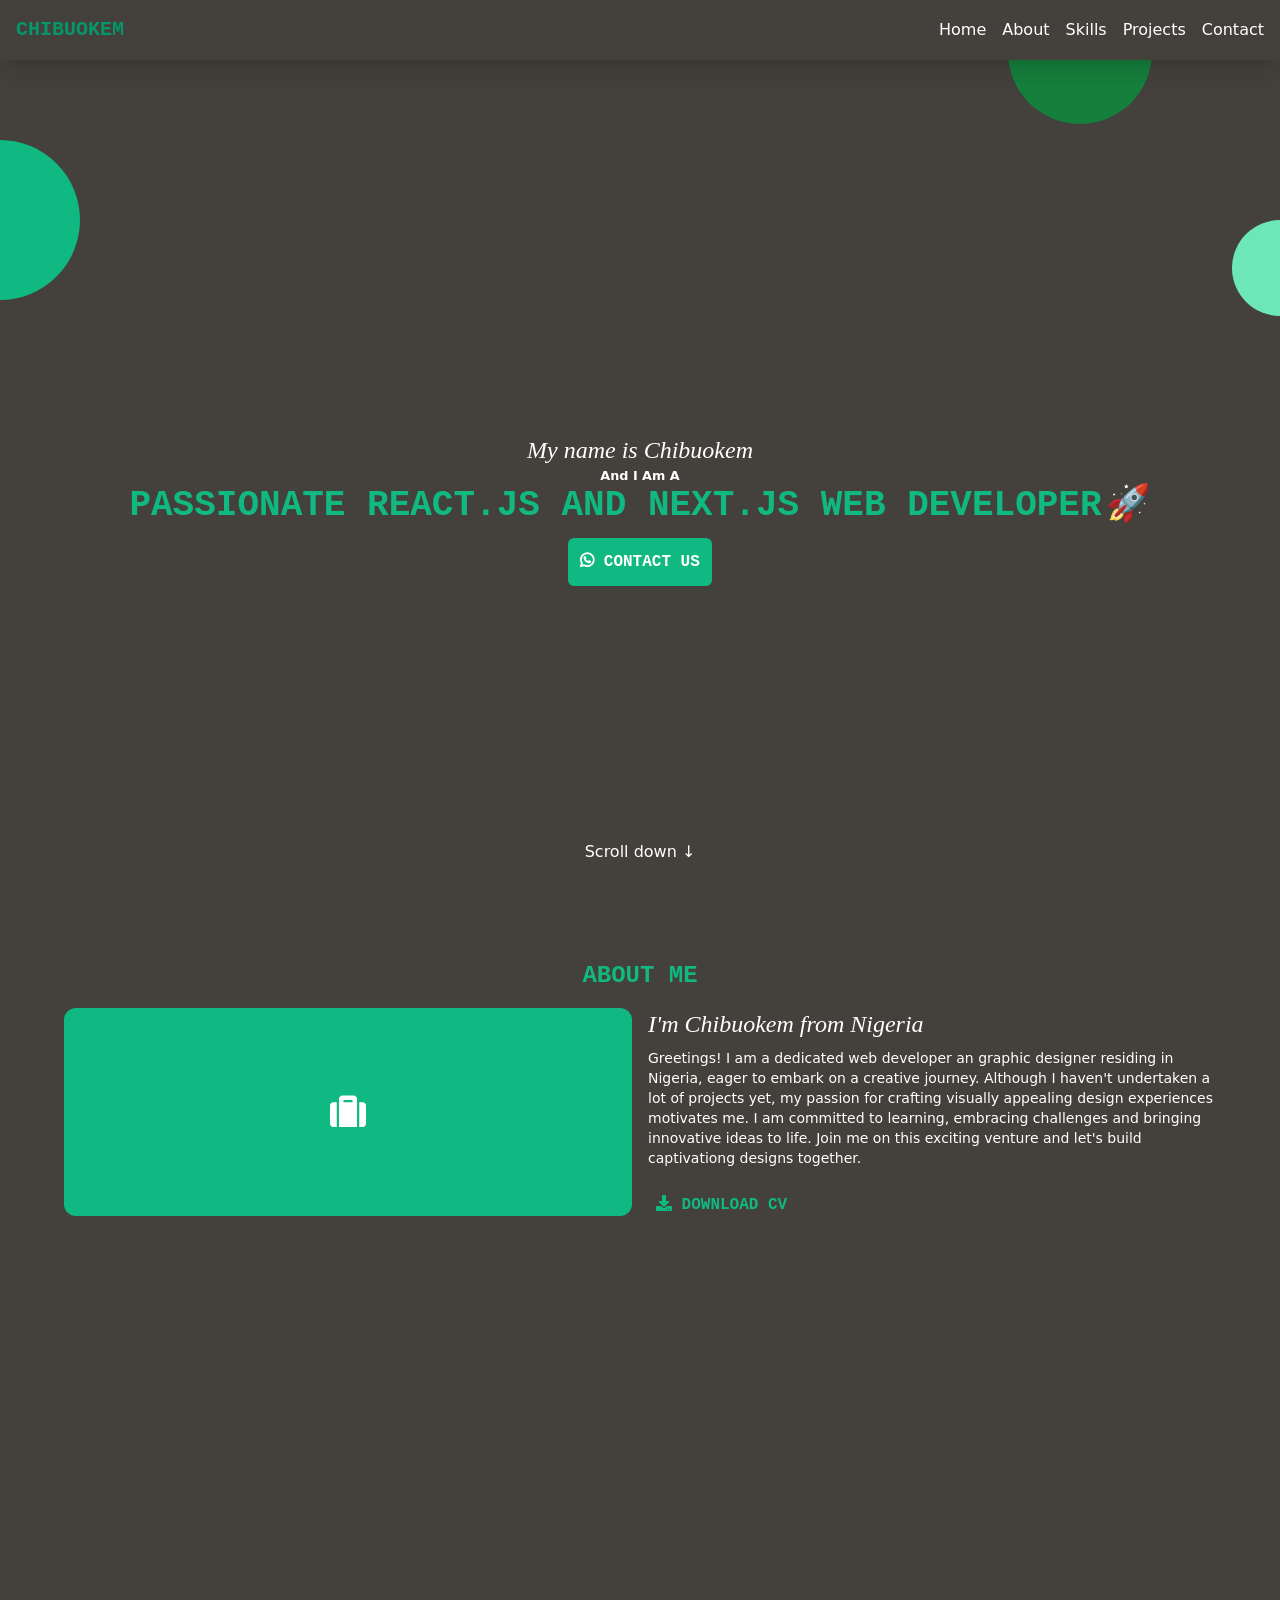
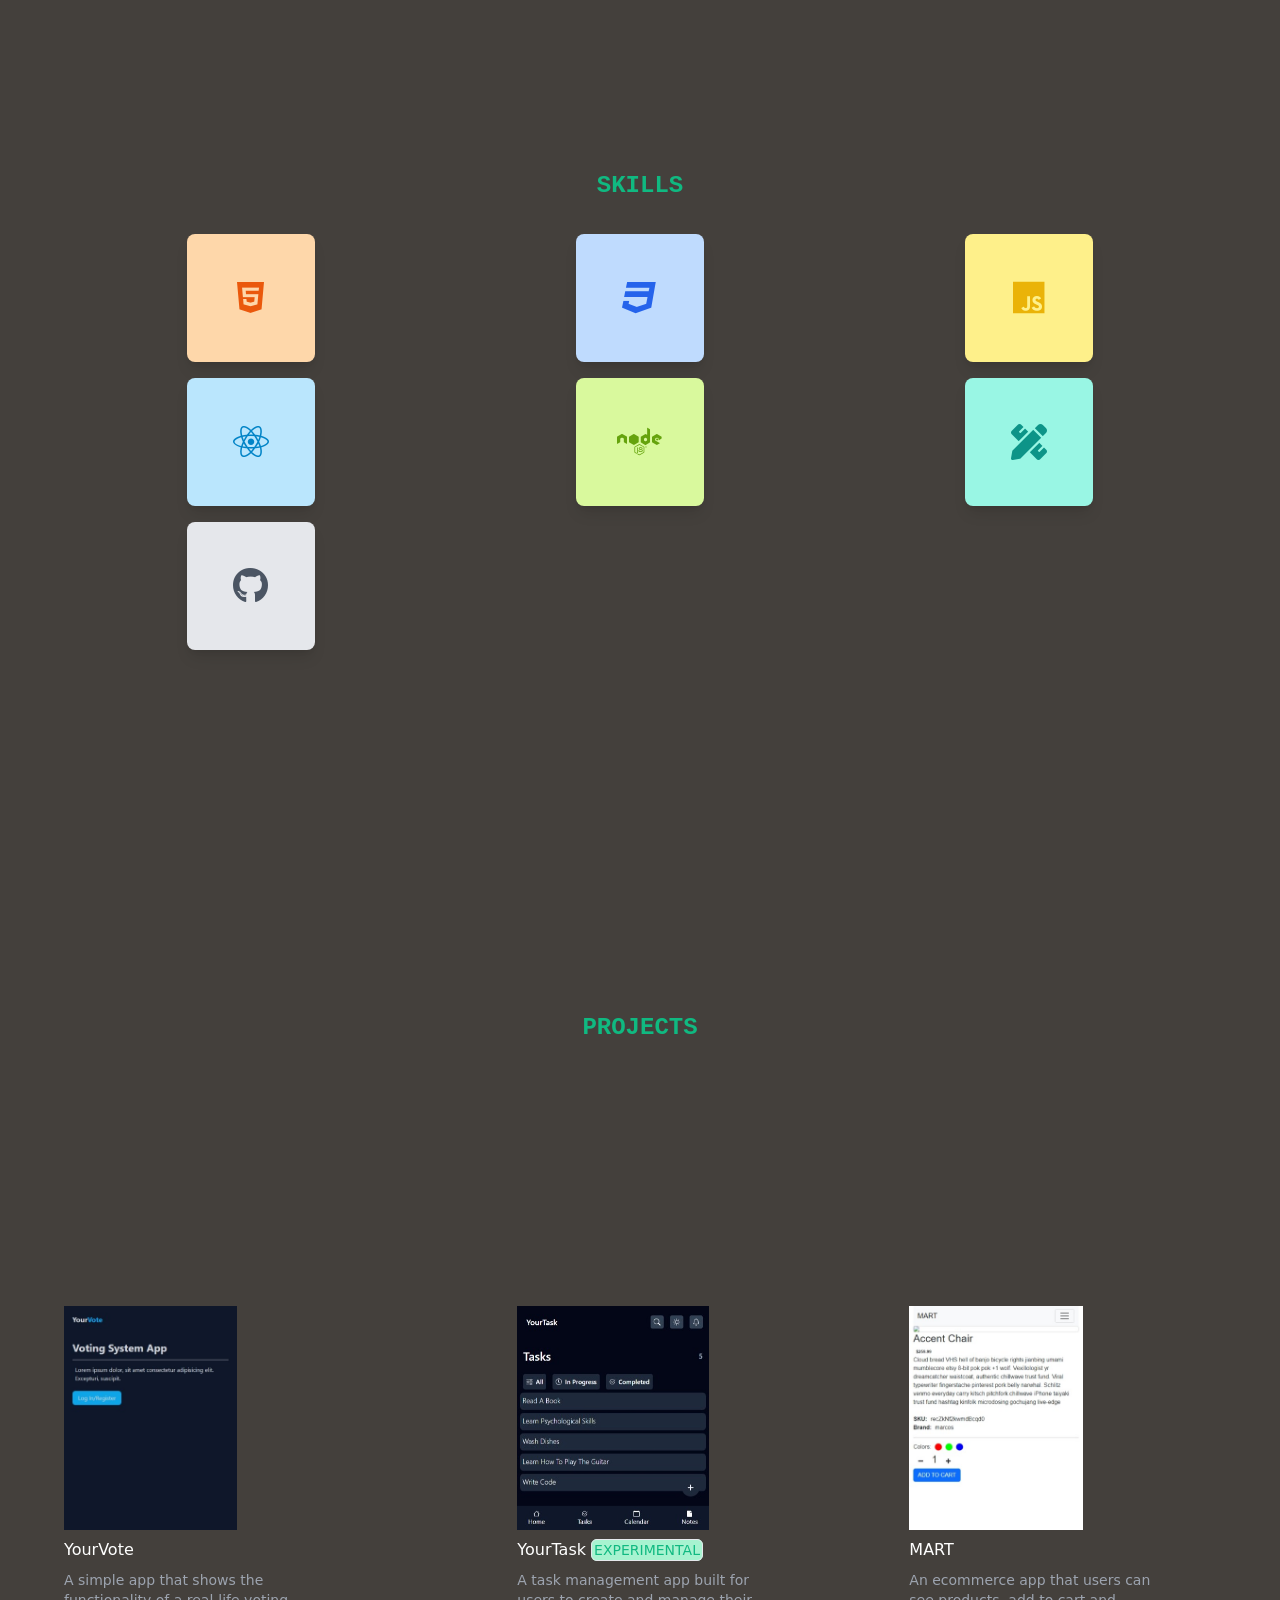
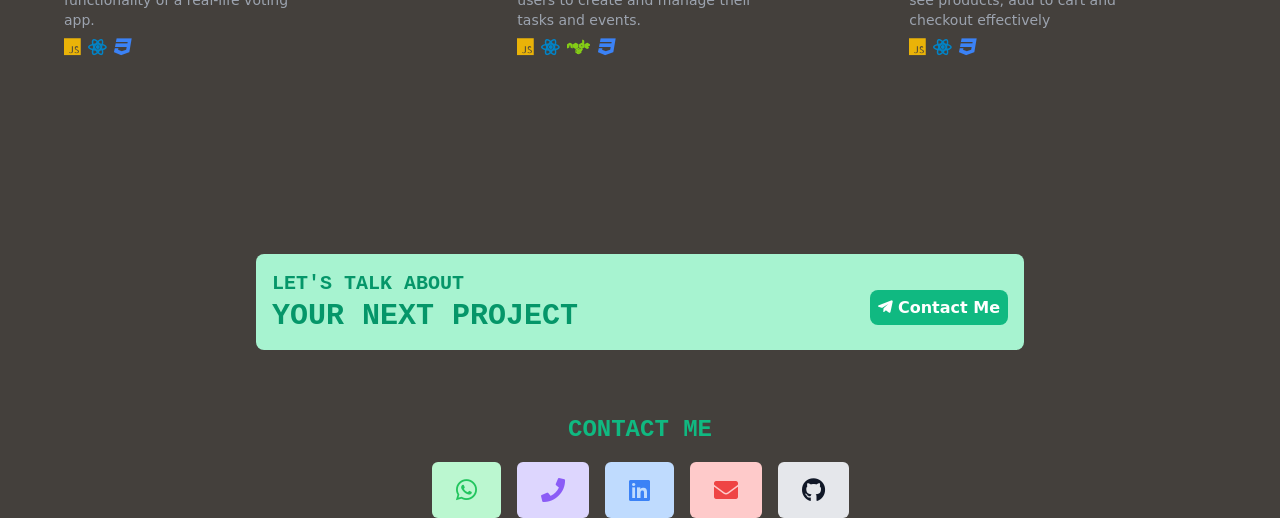
==== commit 1235a9e5: "initial commit" ====
--- a/index.html
+++ b/index.html
@@ -1,188 +1,245 @@
-<!DOCTYPE html>
-<html lang="en">
-
-<head>
-    <meta charset="UTF-8">
-    <meta http-equiv="X-UA-Compatible" content="IE=edge">
-    <meta name="viewport" content="width=device-width, initial-scale=1.0">
-    <meta name="Keywords"
-        content="Uwaechina Chibuokem's Portfolio">
-    <meta name="Description"
-        content="I am a Front End developer with 3 years of experience">
-    <meta property="og:image" content="./IMG_20211121_095922.jpg">
-    <meta property="og:image:type" content="image/jpg">
-    <meta property="og:description"
-        content="My Portfolio">
-    <!-- <link rel="stylesheet" href="./bootstrap.css"> -->
-    <!-- <link rel="stylesheet" href="/bootstrap-5.2.0/dist/css/bootstrap.css"> -->
-    <link rel="stylesheet" href="bootstrap copy.css">
-    <!-- <link rel="stylesheet" href="/FontAwesome.Pro.6.0.0.alpha3/fontawesome6/pro/css/all.css"> -->
-    <!-- <link rel="stylesheet" href="/fontanwome/fontawesome-6/css/all.css"> -->
-    <link rel="stylesheet" href="style.css">
-    <link rel="stylesheet" href="https://cdnjs.cloudflare.com/ajax/libs/font-awesome/6.1.1/css/all.min.css">
-    <!-- <link rel="stylesheet" href="https://cdn.jsdelivr.net/npm/bootstrap@5.2.3/dist/css/bootstrap.min.css"> -->
-    <!-- <script src="https://cdn.jsdelivr.net/npm/bootstrap@5.2.3/dist/js/bootstrap.bundle.min.js"></script> -->
-    <title>Big Tims</title>
-</head>
-
-<body data-bs-spy="scroll" data-bs-target=".navbar" data-bs-offset="50">
-    <!-- NAVBAR -->
-    <nav class="navbar">
-        <ul class="nav">
-            <li class="nav-item"><a href="#">Home</a></li>
-            <li class="nav-item"><a href="#about">About</a></li>
-            <li class="nav-item"><a href="#skills">Skills</a></li>
-            <li class="nav-item"><a href="#projects">Projects</a></li>
-            <li class="nav-item"><a href="#contact">Contact</a></li>
-        </ul>
-    </nav>
-
-    <!-- INFO  NAV-->
-    <nav class="info">
-        <div class="item">
-            <p><i class="far fa-envelope"></i> chibuokemuwaechina@gmail.com</p>
-            <p><i class="fas fa-phone"></i> +234 906 907 9188</p>
-        </div>
-        <div class="item">
-            <span class="icon"><i class="fab fa-telegram"></i></span>
-            <span class="icon"><i class="fab fa-linkedin"></i></span>
-            <span class="icon"><i class="fab fa-whatsapp"></i></span>
-        </div>
-    </nav>
-
-    <!-- HERO -->
-    <section class="hero">
-        <div class="img"></div>
-        <div class="text">
-            <h3>My Name Is</h3>
-            <h1>Uwaechina Chibuokem</h1>
-        </div>
-    </section>
-
-    <hr style="background: #fff; border: 3px solid #fff;">
-
-    <!-- ABOUT -->
-
-    <section class="abt" id="about">
-        <h1>About Me</h1>
-        <br><br>
-        <div class="bioPic"></div>
-        <br><br>
-        <span>FROM: NIGERIA</span>
-        <span>I am a Front rnd developer with 3 years of experience.</span>
-        <br><br>
-        <a class="btn btn-light" href="" download="./MY CURRICULUM VITAE.pdf">Download Resume</a>
-    </section>
-
-    <br>
-    <hr style="background: #fff; border: 3px solid #fff;">
-    <br>
-
-    <!-- SKILLS -->
-
-    <section class="skills" id="skills">
-        <h1>My Skills</h1>
-        <br><br>
-        <div class="card-holder">
-            <div class="box">
-                <div class="icon"><i class="fab fa-html5"></i></div>
-                <div class="caption">HTML</div>
-            </div>
-            <div class="box">
-                <div class="icon"><i class="fab fa-css3-alt"></i></div>
-                <div class="caption">CSS</div>
-            </div>
-            <div class="box">
-                <div class="icon"><i class="fab fa-js"></i></div>
-                <div class="caption">JS</div>
-            </div>
-            <div class="box">
-                <div class="icon"><i class="fab fa-react"></i></div>
-                <div class="caption">REACT</div>
-            </div>
-            <div class="box">
-                <div class="icon"><i class="fas fa-database"></i></div>
-                <div class="caption">SQL</div>
-            </div>
-            <div class="box">
-                <div class="icon"><i class="fas fa-pen"></i></div>
-                <div class="caption">UI/UX DESIGN</div>
-            </div>
-
-        </div>
-    </section>
-
-
-    <!-- PROJECTS -->
-    <section class="projects" id="projects">
-        <hr style="background: #fff; border: 3px solid #fff;">
-        <br><br>
-        <h1>Projects</h1>
-        <br><br>
-        <div class="card-holder">
-            <div class="card">
-                <div class="overlay">
-                    <h3>Calculator App</h3>
-                </div>
-            </div>
-            <div class="card">
-                <div class="overlay">
-                    <h3>School Website</h3>
-                </div>
-            </div>
-            <div class="card">
-                <div class="overlay">
-                    <h3>E-Commerce Website</h3>
-                </div>
-            </div>
-            <div class="card">
-                <div class="overlay">
-                    <h3>Event Planner</h3>
-                </div>
-            </div>
-            <div class="card">
-                <div class="overlay">
-                    <h3>Music Blog</h3>
-                </div>
-            </div>
-        </div>
-    </section>
-
-
-
-    <!-- CONTACT -->
-
-    <section class="contact" id="contact">
-        <hr style="background: #fff; border: 3px solid #fff;">
-        <h1>Contact Me </h1>
-        <h4>If You Need My Service</h4>
-
-
-        <div class="contact-card-holder">
-            <div class="contact-card card">
-                <div class="contact-icon"><i class="fab fa-whatsapp"></i></div>
-                <h5>+234 906 907 9188</h5>
-            </div>
-            <div class="contact-card card">
-                <div class="contact-icon"><i class="fab fa-linkedin"></i></div>
-                <h5>Uwaechina Chibuokem</h5>
-            </div>
-            <div class="contact-card card">
-                <div class="contact-icon"><i class="fab fa-telegram"></i></div>
-                <h5> <a href="https://t.me/Code_sergant" target="_blank"
-                        rel="noopener noreferrer">https://t.me/Code_sergant</a></h5>
-            </div>
-            <div class="contact-card card">
-                <div class="contact-icon"><i class="fas fa-envelope"></i></div>
-                <h5>chibuokemuwaechina@gmail.com</h5>
-            </div>
-            <div class="contact-card card">
-                <div class="contact-icon"><i class="fas fa-phone"></i></div>
-                <h5>+234 906 907 9188</h5>
-            </div>
-        </div>
-       
-    </section>
-</body>
-
-</html>+<!DOCTYPE html>
+<html lang="en">
+
+<head>
+    <meta charset="UTF-8">
+    <meta http-equiv="X-UA-Compatible" content="IE=edge">
+    <meta name="viewport" content="width=device-width, initial-scale=1.0">
+    <link rel="stylesheet" href="./index.css">
+    <link rel="stylesheet" href="./css/fontawesome-all.css">
+    <title>Uwaechina Chibuokem Timothy</title>
+</head>
+
+<body class="bg-stone-700 min-h-screen transition">
+    <nav
+        class="flex items-center justify-between flex-col md:flex-row p-4 shadow-xl backdrop-blur-lg sticky w-full z-50 top-0">
+        <h3 class="font-bold text-xl font-mono text-emerald-600">CHIBUOKEM</h3>
+        <div class="">
+            <ul class="flex gap-2 md:gap-4 items-center justify-center">
+                <li><a href="#home" class="text-white hover:underline">Home</a></li>
+                <li><a href="#about" class="text-white hover:underline">About</a></li>
+                <li><a href="#skills" class="text-white hover:underline">Skills</a></li>
+                <li><a href="#projects" class="text-white hover:underline">Projects</a></li>
+                <li><a href="#contact" class="text-white hover:underline">Contact</a></li>
+            </ul>
+        </div>
+    </nav>
+
+    <section class="h-screen flex flex-col items-center justify-center w-full relative overflow-hidden" id="home">
+
+        <h1 class="font-serif italic text-2xl text-white">My name is Chibuokem</h1>
+        <small class="capitalize text-white text-md font-bold">and i am a</small>
+        <h1 class="md:text-4xl pt-10 md:pt-0 text-lg flex text-emerald-500 font-mono gap-1 font-bold uppercase">
+            Passionate React.js and Next.js Web Developer <span class="hidden md:block">🚀</span>
+        </h1>
+            <a href="https://wa.link/uj3lwa" class="bg-emerald-500 text-white font-mono uppercase font-bold p-3 mt-3 rounded-md"><i class="fab fa-whatsapp"></i> contact us</button>
+        <div class="rounded-full h-40 absolute w-40 bg-emerald-500 -left-20 top-20"></div>
+        <div class="rounded-full h-24 absolute w-32 bg-emerald-300 -right-20 top-40"></div>
+        <div class="rounded-full h-36 absolute w-36 bg-green-700 right-32 -top-20"></div>
+
+        <a href="#about" class="absolute bottom-24 text-white">Scroll down <span
+                class="animate-bounce">&darr;</span></a>
+    </section>
+
+    <section class="h-[90vh] w-full" id="about">
+        <h1 class="text-emerald-500 font-bold text-center text-2xl uppercase font-mono">About Me</h1>
+        <div class="w-[90%] mx-auto my-4 flex flex-col md:flex-row gap-4">
+            <div
+                class="flex text-4xl items-center justify-center md:w-1/2 w-full bg-emerald-500 h-52 rounded-xl text-white">
+                <i class="fas fa-suitcase"></i>
+            </div>
+            <div class="md:w-1/2 w-full text-white">
+                <h2 class="font-serif italic text-2xl font-medium">I'm Chibuokem from Nigeria</h2>
+                <p class="mt-2 text-sm">
+                    Greetings! I am a dedicated web developer an graphic designer residing in Nigeria, eager to embark
+                    on a creative journey. Although I haven't undertaken a lot of projects yet, my passion for crafting
+                    visually appealing design experiences motivates me. I am committed to learning, embracing challenges and bringing innovative ideas to life. Join me on this exciting venture and let's build captivationg designs together.
+                </p>
+                <br>
+                <a href="http://" target="_blank" rel="noopener noreferrer" class="p-2 mt-8 hover:bg-emerald-500 hover:text-white text-emerald-500 font-mono uppercase rounded-md font-bold transition" download="">
+                    <i class="fas fa-download"></i> download cv</a>
+            </div>
+        </div>
+    </section>
+
+    <section class="h-[90vh] w-full" id="skills">
+        <h1 class="text-emerald-500 font-bold text-center text-2xl uppercase font-mono">skills</h1>
+        <div
+            class="mt-8 m-auto grid w-[90%] h-auto grid-cols-2 md:grid-cols-3 text-white gap-2 md:gap-4 place-items-center">
+            <div
+                class="group p-6 shadow-lg rounded-lg flex flex-col items-center justify-center h-32 w-32 relative overflow-hidden bg-orange-200">
+                <i class="fab fa-html5 text-4xl text-orange-600"></i>
+                <div
+                    class="group-hover:block hidden h-1/5 w-full absolute left-0 bottom-0 rounded-md px-1 font-mono font-bold text-orange-600">
+                    HTML</div>
+            </div>
+            <div
+                class="group p-6 shadow-lg rounded-lg flex flex-col items-center justify-center h-32 w-32 relative overflow-hidden bg-blue-200">
+                <i class="fab fa-css3 text-4xl text-blue-600"></i>
+                <div
+                    class="group-hover:block hidden h-2/5 w-full absolute left-0 bottom-0 rounded-md px-1 font-mono font-bold text-blue-600">
+                    CSS & TAILWIND CSS</div>
+            </div>
+            <div
+                class="group p-6 shadow-lg rounded-lg flex flex-col items-center justify-center h-32 w-32 relative overflow-hidden bg-yellow-200">
+                <i class="fab fa-js text-4xl text-yellow-500"></i>
+                <div
+                    class="group-hover:block hidden h-1/5 w-full absolute left-0 bottom-0 rounded-md px-1 font-mono font-bold text-yellow-600">
+                    JAVASCRIPT</div>
+            </div>
+            <div
+                class="group p-6 shadow-lg rounded-lg flex flex-col items-center justify-center h-32 w-32 relative overflow-hidden bg-sky-200">
+                <i class="fab fa-react text-4xl text-sky-600"></i>
+                <div
+                    class="group-hover:block hidden h-1/5 w-full absolute left-0 bottom-0 rounded-md px-1 font-mono font-bold text-sky-600">
+                    REACT.JS</div>
+            </div>
+            <div
+                class="group p-6 shadow-lg rounded-lg flex flex-col items-center justify-center h-32 w-32 relative overflow-hidden bg-lime-200">
+                <i class="fab fa-node text-4xl text-lime-600"></i>
+                <div
+                    class="group-hover:block hidden h-1/5 w-full absolute left-0 bottom-0 rounded-md px-1 font-mono font-bold text-lime-600">
+                    NODE.JS</div>
+            </div>
+            <div
+                class="group p-6 shadow-lg rounded-lg flex flex-col items-center justify-center h-32 w-32 relative overflow-hidden bg-teal-200">
+                <i class="fas fa-pencil-ruler text-4xl text-teal-600"></i>
+                <div
+                    class="group-hover:block hidden h-1/5 w-full absolute left-0 bottom-0 rounded-md px-1 font-mono font-bold text-teal-600">
+                    UI/UX DESIGN</div>
+            </div>
+            <div
+            class="group p-6 shadow-lg rounded-lg flex flex-col items-center justify-center h-32 w-32 relative overflow-hidden bg-gray-200">
+            <i class="fab fa-github text-4xl text-gray-600"></i>
+            <div
+                class="group-hover:block hidden h-1/5 w-full absolute left-0 bottom-0 rounded-md px-1 font-mono font-bold text-gray-600">
+                GITHUB</div>
+        </div>
+        </div>
+    </section>
+
+    <section class="h-[90vh] w-full my-8" id="projects">
+        <h1 class="text-emerald-500 font-bold text-center text-2xl uppercase font-mono">projects</h1>
+        <div
+            class="mt-8 m-auto grid w-[90%] grid-cols-2 md:grid-cols-3 text-white gap-4 md:gap-6 place-items-center h-full">
+            <a href="http://" target="_blank" rel="noopener noreferrer">
+                <div class="md:w-2/3">
+                    <img src="./assets/v1.jpeg" alt="" class="w-auto h-56" />
+                    <h3 class="font-medium my-2">YourVote</h3>
+                    <p class="text-sm text-gray-400">A simple app that shows the functionality of a real-life voting
+                        app.</p>
+                    <div class="flex gap-2 mt-2">
+                        <i class="fab fa-js text-lg text-yellow-500 font-bold"></i>
+                        <i class="fab fa-react text-lg text-sky-600 font-bold"></i>
+                        <i class="fab fa-css3 text-lg text-blue-500 font-bold"></i>
+                    </div>
+                </div>
+            </a>
+            <div class="md:w-2/3">
+                <img src="./assets/y2.jpeg" alt="" class="w-auto h-56" />
+                <h3 class="font-medium my-2">YourTask <span
+                        class="text-sm bg-emerald-200 text-emerald-500 p-0.5 rounded-md border">EXPERIMENTAL</span>
+                </h3>
+                <p class="text-sm text-gray-400">A task management app built for users to create and manage their tasks
+                    and events.</p>
+                <div class="flex gap-2 mt-2">
+                    <i class="fab fa-js text-lg text-yellow-500 font-bold"></i>
+                    <i class="fab fa-react text-lg text-sky-600 font-bold"></i>
+                    <i class="fab fa-node text-lg text-lime-500 font-bold"></i>
+                    <i class="fab fa-css3 text-lg text-blue-500 font-bold"></i>
+                </div>
+            </div>
+
+            <div class="md:w-2/3">
+                <img src="./assets/Web capture_15-12-2023_01615_localhost.jpeg" alt="" class="w-auto h-56" />
+                <h3 class="font-medium my-2">MART</h3>
+                <p class="text-sm text-gray-400">An ecommerce app that users can see products, add to cart and checkout
+                    effectively</p>
+                <div class="flex gap-2 mt-2">
+                    <i class="fab fa-js text-lg text-yellow-500 font-bold"></i>
+                    <i class="fab fa-react text-lg text-sky-600 font-bold"></i>
+                    <i class="fab fa-css3 text-lg text-blue-500 font-bold"></i>
+                </div>
+            </div>
+
+        </div>
+        </div>
+    </section>
+
+    <div
+        class="mt-72 mb-16 md:mt-4 bg-emerald-200 text-emerald-600 w-[90%] md:w-[60%] m-auto p-4 rounded-lg flex flex-col md:flex-row items-start md:items-center md:justify-between">
+        <div>
+            <h2 class="font-bold uppercase font-mono text-xl">Let's talk about</h2>
+            <h1 class="font-bold uppercase font-mono text-3xl">Your next Project</h1>
+        </div>
+        <div class="mt-3">
+            <a href="#contact" class="text-white bg-emerald-500 p-2 rounded-lg font-bold "><i
+                    class="fab fa-telegram-plane"></i> Contact Me</a>
+        </div>
+    </div>
+
+    <section class="w-full h-auto" id="contact">
+        <h1 class="text-emerald-500 font-bold text-center text-2xl uppercase font-mono">contact me</h1>
+
+        <div class="my-4 flex flex-col gap-4 w-[90%] m-auto md:hidden">
+            <span>
+                <i class="fas fa-phone text-violet-500 bg-violet-200 p-3 rounded-full"></i>
+                <b class="text-white">+234 906 907 9188</b>
+            </span>
+            <a href="https://wa.link/uj3lwa">
+                <i class="fab fa-whatsapp text-green-500 bg-green-200 p-3 rounded-full"></i>
+                <b class="text-white">+234 906 907 9188</b>
+            </a>
+            <a href="https://www.linkedin.com/in/uwaechina-chibuokem-74a07a251">
+                <i class="fab fa-linkedin text-blue-500 bg-blue-200 p-3 rounded-full"></i>
+                <b class="text-white">Uwaechina Chibuokem</b>
+            </a>
+            <span>
+                <i class="fas fa-envelope text-red-500 bg-red-200 p-3 rounded-full"></i>
+                <b class="text-white">chibuokemuwaechina@gmail.com</b>
+            </span>
+        </div>
+
+        <div class="grid-cols-2 gap-4 w-[90%] m-auto hidden md:flex items-center justify-center mt-4">
+            <a href="https://wa.link/uj3lwa">
+                <div class="text-green-500 bg-green-200 flex items-center p-3 py-1 rounded-md text-2xl group transition">
+                    <i class="fab fa-whatsapp p-3 rounded-full"></i>
+                    <p class="text-lg font-mono uppercase font-semibold hidden group-hover:block">Whatsapp</p>
+                </div>
+            </a>
+            
+            <a href="tel:+2349069079188">
+                <div
+                class="text-violet-500 bg-violet-200 p-3 py-1 flex items-center rounded-md  text-2xl group transition">
+                <i class="fas fa-phone p-3 rounded-full"></i>
+                <p class="text-lg font-mono uppercase font-semibold group-hover:block hidden">call</p>
+            </div>
+        </a>
+        
+        <a href="https://www.linkedin.com/in/uwaechina-chibuokem-74a07a251">
+            <div class="text-blue-500 bg-blue-200 flex p-3 py-1 items-center rounded-md text-2xl group transition">
+                <i class="fab fa-linkedin p-3 rounded-full"></i>
+                <p class="text-lg font-mono uppercase font-semibold hidden group-hover:block">linkedin</p>
+            </div>
+        </a>
+        
+        <a href="mailto:chibuokemuwaechina@gmail.com">
+            <div class="text-red-500 bg-red-200 flex p-3 py-1 items-center rounded-md text-2xl group transition">
+                <i class="fas fa-envelope p-3 rounded-full"></i>
+                <p class="text-lg font-mono uppercase font-semibold hidden group-hover:block">mail</p>
+            </div>
+        </a>
+        
+            <a href="">
+                <div class="text-gray-900 p-3 py-1 bg-gray-200 flex items-center rounded-md text-2xl group transition">
+                    <i class="fab fa-github p-3 rounded-full"></i>
+                    <p class="text-lg font-mono uppercase font-semibold hidden group-hover:block">github</p>
+                </div>
+            </a>
+        </div>
+    </section>
+
+</body>
+
+</html>
+<!--https:www.linkedin.com/in/uwaechina-chibuokem-74a07a251  -->
--- a/index.css
+++ b/index.css
@@ -0,0 +1,1702 @@
+/*
+! tailwindcss v3.3.3 | MIT License | https://tailwindcss.com
+*/
+
+/*
+1. Prevent padding and border from affecting element width. (https://github.com/mozdevs/cssremedy/issues/4)
+2. Allow adding a border to an element by just adding a border-width. (https://github.com/tailwindcss/tailwindcss/pull/116)
+*/
+
+*,
+::before,
+::after {
+  box-sizing: border-box;
+  /* 1 */
+  border-width: 0;
+  /* 2 */
+  border-style: solid;
+  /* 2 */
+  border-color: #e5e7eb;
+  /* 2 */
+}
+
+::before,
+::after {
+  --tw-content: '';
+}
+
+/*
+1. Use a consistent sensible line-height in all browsers.
+2. Prevent adjustments of font size after orientation changes in iOS.
+3. Use a more readable tab size.
+4. Use the user's configured `sans` font-family by default.
+5. Use the user's configured `sans` font-feature-settings by default.
+6. Use the user's configured `sans` font-variation-settings by default.
+*/
+
+html {
+  line-height: 1.5;
+  /* 1 */
+  -webkit-text-size-adjust: 100%;
+  /* 2 */
+  -moz-tab-size: 4;
+  /* 3 */
+  -o-tab-size: 4;
+     tab-size: 4;
+  /* 3 */
+  font-family: ui-sans-serif, system-ui, -apple-system, BlinkMacSystemFont, "Segoe UI", Roboto, "Helvetica Neue", Arial, "Noto Sans", sans-serif, "Apple Color Emoji", "Segoe UI Emoji", "Segoe UI Symbol", "Noto Color Emoji";
+  /* 4 */
+  font-feature-settings: normal;
+  /* 5 */
+  font-variation-settings: normal;
+  /* 6 */
+  scroll-behavior: smooth;
+}
+
+/*
+1. Remove the margin in all browsers.
+2. Inherit line-height from `html` so users can set them as a class directly on the `html` element.
+*/
+
+body {
+  margin: 0;
+  /* 1 */
+  line-height: inherit;
+  /* 2 */
+}
+
+/*
+1. Add the correct height in Firefox.
+2. Correct the inheritance of border color in Firefox. (https://bugzilla.mozilla.org/show_bug.cgi?id=190655)
+3. Ensure horizontal rules are visible by default.
+*/
+
+hr {
+  height: 0;
+  /* 1 */
+  color: inherit;
+  /* 2 */
+  border-top-width: 1px;
+  /* 3 */
+}
+
+/*
+Add the correct text decoration in Chrome, Edge, and Safari.
+*/
+
+abbr:where([title]) {
+  -webkit-text-decoration: underline dotted;
+          text-decoration: underline dotted;
+}
+
+/*
+Remove the default font size and weight for headings.
+*/
+
+h1,
+h2,
+h3,
+h4,
+h5,
+h6 {
+  font-size: inherit;
+  font-weight: inherit;
+}
+
+/*
+Reset links to optimize for opt-in styling instead of opt-out.
+*/
+
+a {
+  color: inherit;
+  text-decoration: inherit;
+}
+
+/*
+Add the correct font weight in Edge and Safari.
+*/
+
+b,
+strong {
+  font-weight: bolder;
+}
+
+/*
+1. Use the user's configured `mono` font family by default.
+2. Correct the odd `em` font sizing in all browsers.
+*/
+
+code,
+kbd,
+samp,
+pre {
+  font-family: ui-monospace, SFMono-Regular, Menlo, Monaco, Consolas, "Liberation Mono", "Courier New", monospace;
+  /* 1 */
+  font-size: 1em;
+  /* 2 */
+}
+
+/*
+Add the correct font size in all browsers.
+*/
+
+small {
+  font-size: 80%;
+}
+
+/*
+Prevent `sub` and `sup` elements from affecting the line height in all browsers.
+*/
+
+sub,
+sup {
+  font-size: 75%;
+  line-height: 0;
+  position: relative;
+  vertical-align: baseline;
+}
+
+sub {
+  bottom: -0.25em;
+}
+
+sup {
+  top: -0.5em;
+}
+
+/*
+1. Remove text indentation from table contents in Chrome and Safari. (https://bugs.chromium.org/p/chromium/issues/detail?id=999088, https://bugs.webkit.org/show_bug.cgi?id=201297)
+2. Correct table border color inheritance in all Chrome and Safari. (https://bugs.chromium.org/p/chromium/issues/detail?id=935729, https://bugs.webkit.org/show_bug.cgi?id=195016)
+3. Remove gaps between table borders by default.
+*/
+
+table {
+  text-indent: 0;
+  /* 1 */
+  border-color: inherit;
+  /* 2 */
+  border-collapse: collapse;
+  /* 3 */
+}
+
+/*
+1. Change the font styles in all browsers.
+2. Remove the margin in Firefox and Safari.
+3. Remove default padding in all browsers.
+*/
+
+button,
+input,
+optgroup,
+select,
+textarea {
+  font-family: inherit;
+  /* 1 */
+  font-feature-settings: inherit;
+  /* 1 */
+  font-variation-settings: inherit;
+  /* 1 */
+  font-size: 100%;
+  /* 1 */
+  font-weight: inherit;
+  /* 1 */
+  line-height: inherit;
+  /* 1 */
+  color: inherit;
+  /* 1 */
+  margin: 0;
+  /* 2 */
+  padding: 0;
+  /* 3 */
+}
+
+/*
+Remove the inheritance of text transform in Edge and Firefox.
+*/
+
+button,
+select {
+  text-transform: none;
+}
+
+/*
+1. Correct the inability to style clickable types in iOS and Safari.
+2. Remove default button styles.
+*/
+
+button,
+[type='button'],
+[type='reset'],
+[type='submit'] {
+  -webkit-appearance: button;
+  appearance: button;
+  /* 1 */
+  background-color: transparent;
+  /* 2 */
+  background-image: none;
+  /* 2 */
+}
+
+/*
+Use the modern Firefox focus style for all focusable elements.
+*/
+
+:-moz-focusring {
+  outline: auto;
+}
+
+/*
+Remove the additional `:invalid` styles in Firefox. (https://github.com/mozilla/gecko-dev/blob/2f9eacd9d3d995c937b4251a5557d95d494c9be1/layout/style/res/forms.css#L728-L737)
+*/
+
+:-moz-ui-invalid {
+  box-shadow: none;
+}
+
+/*
+Add the correct vertical alignment in Chrome and Firefox.
+*/
+
+progress {
+  vertical-align: baseline;
+}
+
+/*
+Correct the cursor style of increment and decrement buttons in Safari.
+*/
+
+::-webkit-inner-spin-button,
+::-webkit-outer-spin-button {
+  height: auto;
+}
+
+/*
+1. Correct the odd appearance in Chrome and Safari.
+2. Correct the outline style in Safari.
+*/
+
+[type='search'] {
+  -webkit-appearance: textfield;
+  /* 1 */
+  outline-offset: -2px;
+  /* 2 */
+}
+
+/*
+Remove the inner padding in Chrome and Safari on macOS.
+*/
+
+::-webkit-search-decoration {
+  -webkit-appearance: none;
+}
+
+/*
+1. Correct the inability to style clickable types in iOS and Safari.
+2. Change font properties to `inherit` in Safari.
+*/
+
+::-webkit-file-upload-button {
+  -webkit-appearance: button;
+  /* 1 */
+  font: inherit;
+  /* 2 */
+}
+
+/*
+Add the correct display in Chrome and Safari.
+*/
+
+summary {
+  display: list-item;
+}
+
+/*
+Removes the default spacing and border for appropriate elements.
+*/
+
+blockquote,
+dl,
+dd,
+h1,
+h2,
+h3,
+h4,
+h5,
+h6,
+hr,
+figure,
+p,
+pre {
+  margin: 0;
+}
+
+fieldset {
+  margin: 0;
+  padding: 0;
+}
+
+legend {
+  padding: 0;
+}
+
+ol,
+ul,
+menu {
+  list-style: none;
+  margin: 0;
+  padding: 0;
+}
+
+/*
+Reset default styling for dialogs.
+*/
+
+dialog {
+  padding: 0;
+}
+
+/*
+Prevent resizing textareas horizontally by default.
+*/
+
+textarea {
+  resize: vertical;
+}
+
+/*
+1. Reset the default placeholder opacity in Firefox. (https://github.com/tailwindlabs/tailwindcss/issues/3300)
+2. Set the default placeholder color to the user's configured gray 400 color.
+*/
+
+input::-moz-placeholder, textarea::-moz-placeholder {
+  opacity: 1;
+  /* 1 */
+  color: #9ca3af;
+  /* 2 */
+}
+
+input::placeholder,
+textarea::placeholder {
+  opacity: 1;
+  /* 1 */
+  color: #9ca3af;
+  /* 2 */
+}
+
+/*
+Set the default cursor for buttons.
+*/
+
+button,
+[role="button"] {
+  cursor: pointer;
+}
+
+/*
+Make sure disabled buttons don't get the pointer cursor.
+*/
+
+:disabled {
+  cursor: default;
+}
+
+/*
+1. Make replaced elements `display: block` by default. (https://github.com/mozdevs/cssremedy/issues/14)
+2. Add `vertical-align: middle` to align replaced elements more sensibly by default. (https://github.com/jensimmons/cssremedy/issues/14#issuecomment-634934210)
+   This can trigger a poorly considered lint error in some tools but is included by design.
+*/
+
+img,
+svg,
+video,
+canvas,
+audio,
+iframe,
+embed,
+object {
+  display: block;
+  /* 1 */
+  /* vertical-align: middle; */
+  /* 2 */
+}
+
+/*
+Constrain images and videos to the parent width and preserve their intrinsic aspect ratio. (https://github.com/mozdevs/cssremedy/issues/14)
+*/
+
+img,
+video {
+  max-width: 100%;
+  height: auto;
+}
+
+/* Make elements with the HTML hidden attribute stay hidden by default */
+
+[hidden] {
+  display: none;
+}
+
+.center {
+  display: flex;
+  align-items: center;
+  justify-content: center;
+}
+
+*, ::before, ::after {
+  --tw-border-spacing-x: 0;
+  --tw-border-spacing-y: 0;
+  --tw-translate-x: 0;
+  --tw-translate-y: 0;
+  --tw-rotate: 0;
+  --tw-skew-x: 0;
+  --tw-skew-y: 0;
+  --tw-scale-x: 1;
+  --tw-scale-y: 1;
+  --tw-pan-x:  ;
+  --tw-pan-y:  ;
+  --tw-pinch-zoom:  ;
+  --tw-scroll-snap-strictness: proximity;
+  --tw-gradient-from-position:  ;
+  --tw-gradient-via-position:  ;
+  --tw-gradient-to-position:  ;
+  --tw-ordinal:  ;
+  --tw-slashed-zero:  ;
+  --tw-numeric-figure:  ;
+  --tw-numeric-spacing:  ;
+  --tw-numeric-fraction:  ;
+  --tw-ring-inset:  ;
+  --tw-ring-offset-width: 0px;
+  --tw-ring-offset-color: #fff;
+  --tw-ring-color: rgb(59 130 246 / 0.5);
+  --tw-ring-offset-shadow: 0 0 #0000;
+  --tw-ring-shadow: 0 0 #0000;
+  --tw-shadow: 0 0 #0000;
+  --tw-shadow-colored: 0 0 #0000;
+  --tw-blur:  ;
+  --tw-brightness:  ;
+  --tw-contrast:  ;
+  --tw-grayscale:  ;
+  --tw-hue-rotate:  ;
+  --tw-invert:  ;
+  --tw-saturate:  ;
+  --tw-sepia:  ;
+  --tw-drop-shadow:  ;
+  --tw-backdrop-blur:  ;
+  --tw-backdrop-brightness:  ;
+  --tw-backdrop-contrast:  ;
+  --tw-backdrop-grayscale:  ;
+  --tw-backdrop-hue-rotate:  ;
+  --tw-backdrop-invert:  ;
+  --tw-backdrop-opacity:  ;
+  --tw-backdrop-saturate:  ;
+  --tw-backdrop-sepia:  ;
+}
+
+::backdrop {
+  --tw-border-spacing-x: 0;
+  --tw-border-spacing-y: 0;
+  --tw-translate-x: 0;
+  --tw-translate-y: 0;
+  --tw-rotate: 0;
+  --tw-skew-x: 0;
+  --tw-skew-y: 0;
+  --tw-scale-x: 1;
+  --tw-scale-y: 1;
+  --tw-pan-x:  ;
+  --tw-pan-y:  ;
+  --tw-pinch-zoom:  ;
+  --tw-scroll-snap-strictness: proximity;
+  --tw-gradient-from-position:  ;
+  --tw-gradient-via-position:  ;
+  --tw-gradient-to-position:  ;
+  --tw-ordinal:  ;
+  --tw-slashed-zero:  ;
+  --tw-numeric-figure:  ;
+  --tw-numeric-spacing:  ;
+  --tw-numeric-fraction:  ;
+  --tw-ring-inset:  ;
+  --tw-ring-offset-width: 0px;
+  --tw-ring-offset-color: #fff;
+  --tw-ring-color: rgb(59 130 246 / 0.5);
+  --tw-ring-offset-shadow: 0 0 #0000;
+  --tw-ring-shadow: 0 0 #0000;
+  --tw-shadow: 0 0 #0000;
+  --tw-shadow-colored: 0 0 #0000;
+  --tw-blur:  ;
+  --tw-brightness:  ;
+  --tw-contrast:  ;
+  --tw-grayscale:  ;
+  --tw-hue-rotate:  ;
+  --tw-invert:  ;
+  --tw-saturate:  ;
+  --tw-sepia:  ;
+  --tw-drop-shadow:  ;
+  --tw-backdrop-blur:  ;
+  --tw-backdrop-brightness:  ;
+  --tw-backdrop-contrast:  ;
+  --tw-backdrop-grayscale:  ;
+  --tw-backdrop-hue-rotate:  ;
+  --tw-backdrop-invert:  ;
+  --tw-backdrop-opacity:  ;
+  --tw-backdrop-saturate:  ;
+  --tw-backdrop-sepia:  ;
+}
+
+.container {
+  width: 100%;
+}
+
+@media (min-width: 640px) {
+  .container {
+    max-width: 640px;
+  }
+}
+
+@media (min-width: 768px) {
+  .container {
+    max-width: 768px;
+  }
+}
+
+@media (min-width: 1024px) {
+  .container {
+    max-width: 1024px;
+  }
+}
+
+@media (min-width: 1280px) {
+  .container {
+    max-width: 1280px;
+  }
+}
+
+@media (min-width: 1536px) {
+  .container {
+    max-width: 1536px;
+  }
+}
+
+.fixed {
+  position: fixed;
+}
+
+.absolute {
+  position: absolute;
+}
+
+.relative {
+  position: relative;
+}
+
+.sticky {
+  position: sticky;
+}
+
+.-left-20 {
+  left: -5rem;
+}
+
+.-right-20 {
+  right: -5rem;
+}
+
+.-top-20 {
+  top: -5rem;
+}
+
+.bottom-0 {
+  bottom: 0px;
+}
+
+.bottom-24 {
+  bottom: 6rem;
+}
+
+.bottom-\[-20px\] {
+  bottom: -20px;
+}
+
+.bottom-\[-35px\] {
+  bottom: -35px;
+}
+
+.left-0 {
+  left: 0px;
+}
+
+.left-\[35\%\] {
+  left: 35%;
+}
+
+.right-0 {
+  right: 0px;
+}
+
+.right-10 {
+  right: 2.5rem;
+}
+
+.right-32 {
+  right: 8rem;
+}
+
+.top-0 {
+  top: 0px;
+}
+
+.top-10 {
+  top: 2.5rem;
+}
+
+.top-20 {
+  top: 5rem;
+}
+
+.top-40 {
+  top: 10rem;
+}
+
+.top-\[50\%\] {
+  top: 50%;
+}
+
+.z-20 {
+  z-index: 20;
+}
+
+.z-50 {
+  z-index: 50;
+}
+
+.m-2 {
+  margin: 0.5rem;
+}
+
+.m-auto {
+  margin: auto;
+}
+
+.mx-2 {
+  margin-left: 0.5rem;
+  margin-right: 0.5rem;
+}
+
+.mx-5 {
+  margin-left: 1.25rem;
+  margin-right: 1.25rem;
+}
+
+.mx-auto {
+  margin-left: auto;
+  margin-right: auto;
+}
+
+.my-2 {
+  margin-top: 0.5rem;
+  margin-bottom: 0.5rem;
+}
+
+.my-4 {
+  margin-top: 1rem;
+  margin-bottom: 1rem;
+}
+
+.my-6 {
+  margin-top: 1.5rem;
+  margin-bottom: 1.5rem;
+}
+
+.my-\[250px\] {
+  margin-top: 250px;
+  margin-bottom: 250px;
+}
+
+.mx-4 {
+  margin-left: 1rem;
+  margin-right: 1rem;
+}
+
+.my-8 {
+  margin-top: 2rem;
+  margin-bottom: 2rem;
+}
+
+.my-80 {
+  margin-top: 20rem;
+  margin-bottom: 20rem;
+}
+
+.mb-16 {
+  margin-bottom: 4rem;
+}
+
+.mb-3 {
+  margin-bottom: 0.75rem;
+}
+
+.mt-2 {
+  margin-top: 0.5rem;
+}
+
+.mt-3 {
+  margin-top: 0.75rem;
+}
+
+.mt-4 {
+  margin-top: 1rem;
+}
+
+.mt-72 {
+  margin-top: 18rem;
+}
+
+.mt-8 {
+  margin-top: 2rem;
+}
+
+.mt-\[20px\] {
+  margin-top: 20px;
+}
+
+.block {
+  display: block;
+}
+
+.flex {
+  display: flex;
+}
+
+.grid {
+  display: grid;
+}
+
+.hidden {
+  display: none;
+}
+
+.h-1\/5 {
+  height: 20%;
+}
+
+.h-16 {
+  height: 4rem;
+}
+
+.h-2\/5 {
+  height: 40%;
+}
+
+.h-24 {
+  height: 6rem;
+}
+
+.h-32 {
+  height: 8rem;
+}
+
+.h-36 {
+  height: 9rem;
+}
+
+.h-40 {
+  height: 10rem;
+}
+
+.h-5 {
+  height: 1.25rem;
+}
+
+.h-52 {
+  height: 13rem;
+}
+
+.h-56 {
+  height: 14rem;
+}
+
+.h-9 {
+  height: 2.25rem;
+}
+
+.h-\[50vh\] {
+  height: 50vh;
+}
+
+.h-\[70vh\] {
+  height: 70vh;
+}
+
+.h-\[80vh\] {
+  height: 80vh;
+}
+
+.h-\[90vh\] {
+  height: 90vh;
+}
+
+.h-auto {
+  height: auto;
+}
+
+.h-full {
+  height: 100%;
+}
+
+.h-screen {
+  height: 100vh;
+}
+
+.min-h-screen {
+  min-height: 100vh;
+}
+
+.w-1\/2 {
+  width: 50%;
+}
+
+.w-16 {
+  width: 4rem;
+}
+
+.w-32 {
+  width: 8rem;
+}
+
+.w-36 {
+  width: 9rem;
+}
+
+.w-40 {
+  width: 10rem;
+}
+
+.w-9 {
+  width: 2.25rem;
+}
+
+.w-\[80\%\] {
+  width: 80%;
+}
+
+.w-\[90\%\] {
+  width: 90%;
+}
+
+.w-auto {
+  width: auto;
+}
+
+.w-full {
+  width: 100%;
+}
+
+.transform {
+  transform: translate(var(--tw-translate-x), var(--tw-translate-y)) rotate(var(--tw-rotate)) skewX(var(--tw-skew-x)) skewY(var(--tw-skew-y)) scaleX(var(--tw-scale-x)) scaleY(var(--tw-scale-y));
+}
+
+@keyframes bounce {
+  0%, 100% {
+    transform: translateY(-25%);
+    animation-timing-function: cubic-bezier(0.8,0,1,1);
+  }
+
+  50% {
+    transform: none;
+    animation-timing-function: cubic-bezier(0,0,0.2,1);
+  }
+}
+
+.animate-bounce {
+  animation: bounce 1s infinite;
+}
+
+.cursor-not-allowed {
+  cursor: not-allowed;
+}
+
+.cursor-pointer {
+  cursor: pointer;
+}
+
+.scroll-my-80 {
+  scroll-margin-top: 20rem;
+  scroll-margin-bottom: 20rem;
+}
+
+.grid-cols-1 {
+  grid-template-columns: repeat(1, minmax(0, 1fr));
+}
+
+.grid-cols-2 {
+  grid-template-columns: repeat(2, minmax(0, 1fr));
+}
+
+.flex-col {
+  flex-direction: column;
+}
+
+.place-items-center {
+  place-items: center;
+}
+
+.items-start {
+  align-items: flex-start;
+}
+
+.items-center {
+  align-items: center;
+}
+
+.justify-center {
+  justify-content: center;
+}
+
+.justify-between {
+  justify-content: space-between;
+}
+
+.gap-1 {
+  gap: 0.25rem;
+}
+
+.gap-2 {
+  gap: 0.5rem;
+}
+
+.gap-3 {
+  gap: 0.75rem;
+}
+
+.gap-4 {
+  gap: 1rem;
+}
+
+.place-self-center {
+  place-self: center;
+}
+
+.overflow-hidden {
+  overflow: hidden;
+}
+
+.rounded-full {
+  border-radius: 9999px;
+}
+
+.rounded-lg {
+  border-radius: 0.5rem;
+}
+
+.rounded-md {
+  border-radius: 0.375rem;
+}
+
+.rounded-xl {
+  border-radius: 0.75rem;
+}
+
+.border {
+  border-width: 1px;
+}
+
+.border-4 {
+  border-width: 4px;
+}
+
+.border-b {
+  border-bottom-width: 1px;
+}
+
+.border-b-gray-400 {
+  --tw-border-opacity: 1;
+  border-bottom-color: rgb(156 163 175 / var(--tw-border-opacity));
+}
+
+.bg-black\/50 {
+  background-color: rgb(0 0 0 / 0.5);
+}
+
+.bg-blue-200 {
+  --tw-bg-opacity: 1;
+  background-color: rgb(191 219 254 / var(--tw-bg-opacity));
+}
+
+.bg-emerald-200 {
+  --tw-bg-opacity: 1;
+  background-color: rgb(167 243 208 / var(--tw-bg-opacity));
+}
+
+.bg-emerald-300 {
+  --tw-bg-opacity: 1;
+  background-color: rgb(110 231 183 / var(--tw-bg-opacity));
+}
+
+.bg-emerald-500 {
+  --tw-bg-opacity: 1;
+  background-color: rgb(16 185 129 / var(--tw-bg-opacity));
+}
+
+.bg-gray-200 {
+  --tw-bg-opacity: 1;
+  background-color: rgb(229 231 235 / var(--tw-bg-opacity));
+}
+
+.bg-gray-400 {
+  --tw-bg-opacity: 1;
+  background-color: rgb(156 163 175 / var(--tw-bg-opacity));
+}
+
+.bg-green-200 {
+  --tw-bg-opacity: 1;
+  background-color: rgb(187 247 208 / var(--tw-bg-opacity));
+}
+
+.bg-green-700 {
+  --tw-bg-opacity: 1;
+  background-color: rgb(21 128 61 / var(--tw-bg-opacity));
+}
+
+.bg-lime-200 {
+  --tw-bg-opacity: 1;
+  background-color: rgb(217 249 157 / var(--tw-bg-opacity));
+}
+
+.bg-orange-200 {
+  --tw-bg-opacity: 1;
+  background-color: rgb(254 215 170 / var(--tw-bg-opacity));
+}
+
+.bg-red-200 {
+  --tw-bg-opacity: 1;
+  background-color: rgb(254 202 202 / var(--tw-bg-opacity));
+}
+
+.bg-sky-200 {
+  --tw-bg-opacity: 1;
+  background-color: rgb(186 230 253 / var(--tw-bg-opacity));
+}
+
+.bg-stone-700 {
+  --tw-bg-opacity: 1;
+  background-color: rgb(68 64 60 / var(--tw-bg-opacity));
+}
+
+.bg-teal-200 {
+  --tw-bg-opacity: 1;
+  background-color: rgb(153 246 228 / var(--tw-bg-opacity));
+}
+
+.bg-violet-200 {
+  --tw-bg-opacity: 1;
+  background-color: rgb(221 214 254 / var(--tw-bg-opacity));
+}
+
+.bg-white {
+  --tw-bg-opacity: 1;
+  background-color: rgb(255 255 255 / var(--tw-bg-opacity));
+}
+
+.bg-white\/10 {
+  background-color: rgb(255 255 255 / 0.1);
+}
+
+.bg-white\/5 {
+  background-color: rgb(255 255 255 / 0.05);
+}
+
+.bg-white\/\[0\.3\] {
+  background-color: rgb(255 255 255 / 0.3);
+}
+
+.bg-yellow-200 {
+  --tw-bg-opacity: 1;
+  background-color: rgb(254 240 138 / var(--tw-bg-opacity));
+}
+
+.bg-gradient-to-br {
+  background-image: linear-gradient(to bottom right, var(--tw-gradient-stops));
+}
+
+.bg-gradient-to-l {
+  background-image: linear-gradient(to left, var(--tw-gradient-stops));
+}
+
+.bg-gradient-to-r {
+  background-image: linear-gradient(to right, var(--tw-gradient-stops));
+}
+
+.from-gold {
+  --tw-gradient-from: gold var(--tw-gradient-from-position);
+  --tw-gradient-to: rgb(255 215 0 / 0) var(--tw-gradient-to-position);
+  --tw-gradient-stops: var(--tw-gradient-from), var(--tw-gradient-to);
+}
+
+.from-green-400 {
+  --tw-gradient-from: #4ade80 var(--tw-gradient-from-position);
+  --tw-gradient-to: rgb(74 222 128 / 0) var(--tw-gradient-to-position);
+  --tw-gradient-stops: var(--tw-gradient-from), var(--tw-gradient-to);
+}
+
+.from-green-500 {
+  --tw-gradient-from: #22c55e var(--tw-gradient-from-position);
+  --tw-gradient-to: rgb(34 197 94 / 0) var(--tw-gradient-to-position);
+  --tw-gradient-stops: var(--tw-gradient-from), var(--tw-gradient-to);
+}
+
+.from-pink-600 {
+  --tw-gradient-from: #db2777 var(--tw-gradient-from-position);
+  --tw-gradient-to: rgb(219 39 119 / 0) var(--tw-gradient-to-position);
+  --tw-gradient-stops: var(--tw-gradient-from), var(--tw-gradient-to);
+}
+
+.from-teal-500 {
+  --tw-gradient-from: #14b8a6 var(--tw-gradient-from-position);
+  --tw-gradient-to: rgb(20 184 166 / 0) var(--tw-gradient-to-position);
+  --tw-gradient-stops: var(--tw-gradient-from), var(--tw-gradient-to);
+}
+
+.to-darkgold {
+  --tw-gradient-to: goldenrod var(--tw-gradient-to-position);
+}
+
+.to-green-700 {
+  --tw-gradient-to: #15803d var(--tw-gradient-to-position);
+}
+
+.to-pink-800 {
+  --tw-gradient-to: #9d174d var(--tw-gradient-to-position);
+}
+
+.to-teal-500 {
+  --tw-gradient-to: #14b8a6 var(--tw-gradient-to-position);
+}
+
+.to-teal-800 {
+  --tw-gradient-to: #115e59 var(--tw-gradient-to-position);
+}
+
+.bg-clip-text {
+  -webkit-background-clip: text;
+          background-clip: text;
+}
+
+.p-0 {
+  padding: 0px;
+}
+
+.p-0\.5 {
+  padding: 0.125rem;
+}
+
+.p-1 {
+  padding: 0.25rem;
+}
+
+.p-1\.5 {
+  padding: 0.375rem;
+}
+
+.p-10 {
+  padding: 2.5rem;
+}
+
+.p-2 {
+  padding: 0.5rem;
+}
+
+.p-3 {
+  padding: 0.75rem;
+}
+
+.p-4 {
+  padding: 1rem;
+}
+
+.p-5 {
+  padding: 1.25rem;
+}
+
+.p-6 {
+  padding: 1.5rem;
+}
+
+.px-1 {
+  padding-left: 0.25rem;
+  padding-right: 0.25rem;
+}
+
+.px-4 {
+  padding-left: 1rem;
+  padding-right: 1rem;
+}
+
+.px-5 {
+  padding-left: 1.25rem;
+  padding-right: 1.25rem;
+}
+
+.py-3 {
+  padding-top: 0.75rem;
+  padding-bottom: 0.75rem;
+}
+
+.py-4 {
+  padding-top: 1rem;
+  padding-bottom: 1rem;
+}
+
+.py-\[250px\] {
+  padding-top: 250px;
+  padding-bottom: 250px;
+}
+
+.py-1 {
+  padding-top: 0.25rem;
+  padding-bottom: 0.25rem;
+}
+
+.pt-10 {
+  padding-top: 2.5rem;
+}
+
+.pt-5 {
+  padding-top: 1.25rem;
+}
+
+.text-center {
+  text-align: center;
+}
+
+.font-mono {
+  font-family: ui-monospace, SFMono-Regular, Menlo, Monaco, Consolas, "Liberation Mono", "Courier New", monospace;
+}
+
+.font-sans {
+  font-family: ui-sans-serif, system-ui, -apple-system, BlinkMacSystemFont, "Segoe UI", Roboto, "Helvetica Neue", Arial, "Noto Sans", sans-serif, "Apple Color Emoji", "Segoe UI Emoji", "Segoe UI Symbol", "Noto Color Emoji";
+}
+
+.font-serif {
+  font-family: ui-serif, Georgia, Cambria, "Times New Roman", Times, serif;
+}
+
+.text-2xl {
+  font-size: 1.5rem;
+  line-height: 2rem;
+}
+
+.text-3xl {
+  font-size: 1.875rem;
+  line-height: 2.25rem;
+}
+
+.text-4xl {
+  font-size: 2.25rem;
+  line-height: 2.5rem;
+}
+
+.text-9xl {
+  font-size: 8rem;
+  line-height: 1;
+}
+
+.text-\[12px\] {
+  font-size: 12px;
+}
+
+.text-lg {
+  font-size: 1.125rem;
+  line-height: 1.75rem;
+}
+
+.text-sm {
+  font-size: 0.875rem;
+  line-height: 1.25rem;
+}
+
+.text-xl {
+  font-size: 1.25rem;
+  line-height: 1.75rem;
+}
+
+.font-bold {
+  font-weight: 700;
+}
+
+.font-extrabold {
+  font-weight: 800;
+}
+
+.font-medium {
+  font-weight: 500;
+}
+
+.font-semibold {
+  font-weight: 600;
+}
+
+.uppercase {
+  text-transform: uppercase;
+}
+
+.lowercase {
+  text-transform: lowercase;
+}
+
+.capitalize {
+  text-transform: capitalize;
+}
+
+.italic {
+  font-style: italic;
+}
+
+.text-blue-500 {
+  --tw-text-opacity: 1;
+  color: rgb(59 130 246 / var(--tw-text-opacity));
+}
+
+.text-blue-600 {
+  --tw-text-opacity: 1;
+  color: rgb(37 99 235 / var(--tw-text-opacity));
+}
+
+.text-emerald-500 {
+  --tw-text-opacity: 1;
+  color: rgb(16 185 129 / var(--tw-text-opacity));
+}
+
+.text-emerald-600 {
+  --tw-text-opacity: 1;
+  color: rgb(5 150 105 / var(--tw-text-opacity));
+}
+
+.text-gray-300 {
+  --tw-text-opacity: 1;
+  color: rgb(209 213 219 / var(--tw-text-opacity));
+}
+
+.text-gray-400 {
+  --tw-text-opacity: 1;
+  color: rgb(156 163 175 / var(--tw-text-opacity));
+}
+
+.text-gray-600 {
+  --tw-text-opacity: 1;
+  color: rgb(75 85 99 / var(--tw-text-opacity));
+}
+
+.text-gray-900 {
+  --tw-text-opacity: 1;
+  color: rgb(17 24 39 / var(--tw-text-opacity));
+}
+
+.text-green-500 {
+  --tw-text-opacity: 1;
+  color: rgb(34 197 94 / var(--tw-text-opacity));
+}
+
+.text-lime-500 {
+  --tw-text-opacity: 1;
+  color: rgb(132 204 22 / var(--tw-text-opacity));
+}
+
+.text-lime-600 {
+  --tw-text-opacity: 1;
+  color: rgb(101 163 13 / var(--tw-text-opacity));
+}
+
+.text-orange-600 {
+  --tw-text-opacity: 1;
+  color: rgb(234 88 12 / var(--tw-text-opacity));
+}
+
+.text-red-500 {
+  --tw-text-opacity: 1;
+  color: rgb(239 68 68 / var(--tw-text-opacity));
+}
+
+.text-sky-600 {
+  --tw-text-opacity: 1;
+  color: rgb(2 132 199 / var(--tw-text-opacity));
+}
+
+.text-teal-600 {
+  --tw-text-opacity: 1;
+  color: rgb(13 148 136 / var(--tw-text-opacity));
+}
+
+.text-transparent {
+  color: transparent;
+}
+
+.text-violet-500 {
+  --tw-text-opacity: 1;
+  color: rgb(139 92 246 / var(--tw-text-opacity));
+}
+
+.text-white {
+  --tw-text-opacity: 1;
+  color: rgb(255 255 255 / var(--tw-text-opacity));
+}
+
+.text-white\/\[0\.3\] {
+  color: rgb(255 255 255 / 0.3);
+}
+
+.text-yellow-500 {
+  --tw-text-opacity: 1;
+  color: rgb(234 179 8 / var(--tw-text-opacity));
+}
+
+.text-yellow-600 {
+  --tw-text-opacity: 1;
+  color: rgb(202 138 4 / var(--tw-text-opacity));
+}
+
+.shadow-2xl {
+  --tw-shadow: 0 25px 50px -12px rgb(0 0 0 / 0.25);
+  --tw-shadow-colored: 0 25px 50px -12px var(--tw-shadow-color);
+  box-shadow: var(--tw-ring-offset-shadow, 0 0 #0000), var(--tw-ring-shadow, 0 0 #0000), var(--tw-shadow);
+}
+
+.shadow-lg {
+  --tw-shadow: 0 10px 15px -3px rgb(0 0 0 / 0.1), 0 4px 6px -4px rgb(0 0 0 / 0.1);
+  --tw-shadow-colored: 0 10px 15px -3px var(--tw-shadow-color), 0 4px 6px -4px var(--tw-shadow-color);
+  box-shadow: var(--tw-ring-offset-shadow, 0 0 #0000), var(--tw-ring-shadow, 0 0 #0000), var(--tw-shadow);
+}
+
+.shadow-md {
+  --tw-shadow: 0 4px 6px -1px rgb(0 0 0 / 0.1), 0 2px 4px -2px rgb(0 0 0 / 0.1);
+  --tw-shadow-colored: 0 4px 6px -1px var(--tw-shadow-color), 0 2px 4px -2px var(--tw-shadow-color);
+  box-shadow: var(--tw-ring-offset-shadow, 0 0 #0000), var(--tw-ring-shadow, 0 0 #0000), var(--tw-shadow);
+}
+
+.shadow-sm {
+  --tw-shadow: 0 1px 2px 0 rgb(0 0 0 / 0.05);
+  --tw-shadow-colored: 0 1px 2px 0 var(--tw-shadow-color);
+  box-shadow: var(--tw-ring-offset-shadow, 0 0 #0000), var(--tw-ring-shadow, 0 0 #0000), var(--tw-shadow);
+}
+
+.shadow-xl {
+  --tw-shadow: 0 20px 25px -5px rgb(0 0 0 / 0.1), 0 8px 10px -6px rgb(0 0 0 / 0.1);
+  --tw-shadow-colored: 0 20px 25px -5px var(--tw-shadow-color), 0 8px 10px -6px var(--tw-shadow-color);
+  box-shadow: var(--tw-ring-offset-shadow, 0 0 #0000), var(--tw-ring-shadow, 0 0 #0000), var(--tw-shadow);
+}
+
+.shadow-slate-900 {
+  --tw-shadow-color: #0f172a;
+  --tw-shadow: var(--tw-shadow-colored);
+}
+
+.outline-none {
+  outline: 2px solid transparent;
+  outline-offset: 2px;
+}
+
+.outline {
+  outline-style: solid;
+}
+
+.blur {
+  --tw-blur: blur(8px);
+  filter: var(--tw-blur) var(--tw-brightness) var(--tw-contrast) var(--tw-grayscale) var(--tw-hue-rotate) var(--tw-invert) var(--tw-saturate) var(--tw-sepia) var(--tw-drop-shadow);
+}
+
+.backdrop-blur {
+  --tw-backdrop-blur: blur(8px);
+  -webkit-backdrop-filter: var(--tw-backdrop-blur) var(--tw-backdrop-brightness) var(--tw-backdrop-contrast) var(--tw-backdrop-grayscale) var(--tw-backdrop-hue-rotate) var(--tw-backdrop-invert) var(--tw-backdrop-opacity) var(--tw-backdrop-saturate) var(--tw-backdrop-sepia);
+          backdrop-filter: var(--tw-backdrop-blur) var(--tw-backdrop-brightness) var(--tw-backdrop-contrast) var(--tw-backdrop-grayscale) var(--tw-backdrop-hue-rotate) var(--tw-backdrop-invert) var(--tw-backdrop-opacity) var(--tw-backdrop-saturate) var(--tw-backdrop-sepia);
+}
+
+.backdrop-blur-lg {
+  --tw-backdrop-blur: blur(16px);
+  -webkit-backdrop-filter: var(--tw-backdrop-blur) var(--tw-backdrop-brightness) var(--tw-backdrop-contrast) var(--tw-backdrop-grayscale) var(--tw-backdrop-hue-rotate) var(--tw-backdrop-invert) var(--tw-backdrop-opacity) var(--tw-backdrop-saturate) var(--tw-backdrop-sepia);
+          backdrop-filter: var(--tw-backdrop-blur) var(--tw-backdrop-brightness) var(--tw-backdrop-contrast) var(--tw-backdrop-grayscale) var(--tw-backdrop-hue-rotate) var(--tw-backdrop-invert) var(--tw-backdrop-opacity) var(--tw-backdrop-saturate) var(--tw-backdrop-sepia);
+}
+
+.backdrop-filter {
+  -webkit-backdrop-filter: var(--tw-backdrop-blur) var(--tw-backdrop-brightness) var(--tw-backdrop-contrast) var(--tw-backdrop-grayscale) var(--tw-backdrop-hue-rotate) var(--tw-backdrop-invert) var(--tw-backdrop-opacity) var(--tw-backdrop-saturate) var(--tw-backdrop-sepia);
+          backdrop-filter: var(--tw-backdrop-blur) var(--tw-backdrop-brightness) var(--tw-backdrop-contrast) var(--tw-backdrop-grayscale) var(--tw-backdrop-hue-rotate) var(--tw-backdrop-invert) var(--tw-backdrop-opacity) var(--tw-backdrop-saturate) var(--tw-backdrop-sepia);
+}
+
+.transition {
+  transition-property: color, background-color, border-color, text-decoration-color, fill, stroke, opacity, box-shadow, transform, filter, -webkit-backdrop-filter;
+  transition-property: color, background-color, border-color, text-decoration-color, fill, stroke, opacity, box-shadow, transform, filter, backdrop-filter;
+  transition-property: color, background-color, border-color, text-decoration-color, fill, stroke, opacity, box-shadow, transform, filter, backdrop-filter, -webkit-backdrop-filter;
+  transition-timing-function: cubic-bezier(0.4, 0, 0.2, 1);
+  transition-duration: 150ms;
+}
+
+.hover\:rotate-6:hover {
+  --tw-rotate: 6deg;
+  transform: translate(var(--tw-translate-x), var(--tw-translate-y)) rotate(var(--tw-rotate)) skewX(var(--tw-skew-x)) skewY(var(--tw-skew-y)) scaleX(var(--tw-scale-x)) scaleY(var(--tw-scale-y));
+}
+
+.hover\:bg-emerald-500:hover {
+  --tw-bg-opacity: 1;
+  background-color: rgb(16 185 129 / var(--tw-bg-opacity));
+}
+
+.hover\:bg-gray-200:hover {
+  --tw-bg-opacity: 1;
+  background-color: rgb(229 231 235 / var(--tw-bg-opacity));
+}
+
+.hover\:bg-white:hover {
+  --tw-bg-opacity: 1;
+  background-color: rgb(255 255 255 / var(--tw-bg-opacity));
+}
+
+.hover\:bg-gradient-to-r:hover {
+  background-image: linear-gradient(to right, var(--tw-gradient-stops));
+}
+
+.hover\:from-green-400:hover {
+  --tw-gradient-from: #4ade80 var(--tw-gradient-from-position);
+  --tw-gradient-to: rgb(74 222 128 / 0) var(--tw-gradient-to-position);
+  --tw-gradient-stops: var(--tw-gradient-from), var(--tw-gradient-to);
+}
+
+.hover\:to-teal-500:hover {
+  --tw-gradient-to: #14b8a6 var(--tw-gradient-to-position);
+}
+
+.hover\:text-teal-500:hover {
+  --tw-text-opacity: 1;
+  color: rgb(20 184 166 / var(--tw-text-opacity));
+}
+
+.hover\:text-white:hover {
+  --tw-text-opacity: 1;
+  color: rgb(255 255 255 / var(--tw-text-opacity));
+}
+
+.hover\:underline:hover {
+  text-decoration-line: underline;
+}
+
+.hover\:shadow-lg:hover {
+  --tw-shadow: 0 10px 15px -3px rgb(0 0 0 / 0.1), 0 4px 6px -4px rgb(0 0 0 / 0.1);
+  --tw-shadow-colored: 0 10px 15px -3px var(--tw-shadow-color), 0 4px 6px -4px var(--tw-shadow-color);
+  box-shadow: var(--tw-ring-offset-shadow, 0 0 #0000), var(--tw-ring-shadow, 0 0 #0000), var(--tw-shadow);
+}
+
+.disabled\:opacity-\[0\.6\]:disabled {
+  opacity: 0.6;
+}
+
+.group:hover .group-hover\:block {
+  display: block;
+}
+
+@media (min-width: 640px) {
+  .sm\:grid-cols-1 {
+    grid-template-columns: repeat(1, minmax(0, 1fr));
+  }
+}
+
+@media (min-width: 768px) {
+  .md\:left-\[120px\] {
+    left: 120px;
+  }
+
+  .md\:my-4 {
+    margin-top: 1rem;
+    margin-bottom: 1rem;
+  }
+
+  .md\:mt-4 {
+    margin-top: 1rem;
+  }
+
+  .md\:block {
+    display: block;
+  }
+
+  .md\:flex {
+    display: flex;
+  }
+
+  .md\:hidden {
+    display: none;
+  }
+
+  .md\:w-1\/2 {
+    width: 50%;
+  }
+
+  .md\:w-2\/3 {
+    width: 66.666667%;
+  }
+
+  .md\:w-4\/5 {
+    width: 80%;
+  }
+
+  .md\:w-\[60\%\] {
+    width: 60%;
+  }
+
+  .md\:grid-cols-3 {
+    grid-template-columns: repeat(3, minmax(0, 1fr));
+  }
+
+  .md\:grid-cols-4 {
+    grid-template-columns: repeat(4, minmax(0, 1fr));
+  }
+
+  .md\:flex-row {
+    flex-direction: row;
+  }
+
+  .md\:items-center {
+    align-items: center;
+  }
+
+  .md\:justify-between {
+    justify-content: space-between;
+  }
+
+  .md\:gap-4 {
+    gap: 1rem;
+  }
+
+  .md\:gap-6 {
+    gap: 1.5rem;
+  }
+
+  .md\:px-5 {
+    padding-left: 1.25rem;
+    padding-right: 1.25rem;
+  }
+
+  .md\:py-4 {
+    padding-top: 1rem;
+    padding-bottom: 1rem;
+  }
+
+  .md\:pt-0 {
+    padding-top: 0px;
+  }
+
+  .md\:text-4xl {
+    font-size: 2.25rem;
+    line-height: 2.5rem;
+  }
+}
+
+::-webkit-scrollbar{
+  width: 8px;
+}
+
+::-webkit-scrollbar-track{
+  background: #d9ffff;
+}
+
+::-webkit-scrollbar-thumb {
+  background: #25cf99;
+}
+
+::-webkit-scrollbar-thumb:hover {
+  background: #059669;
+}
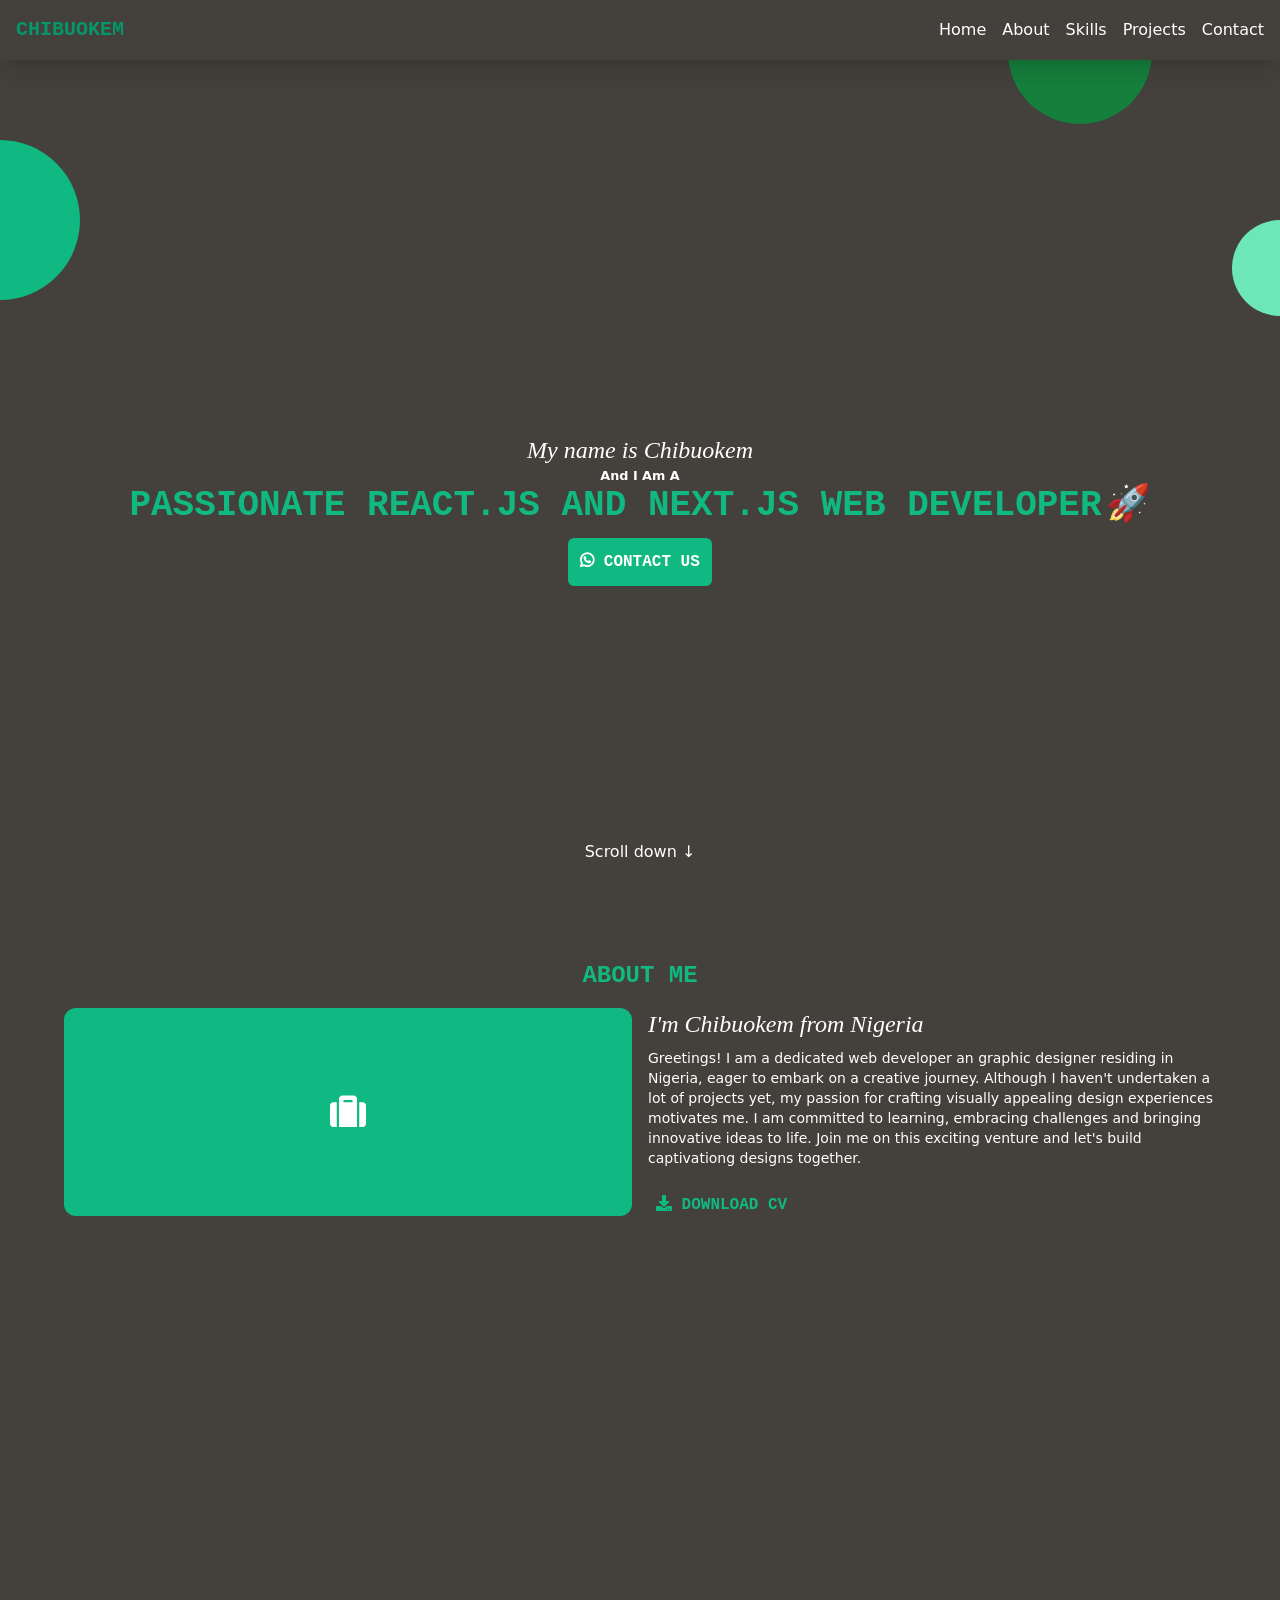
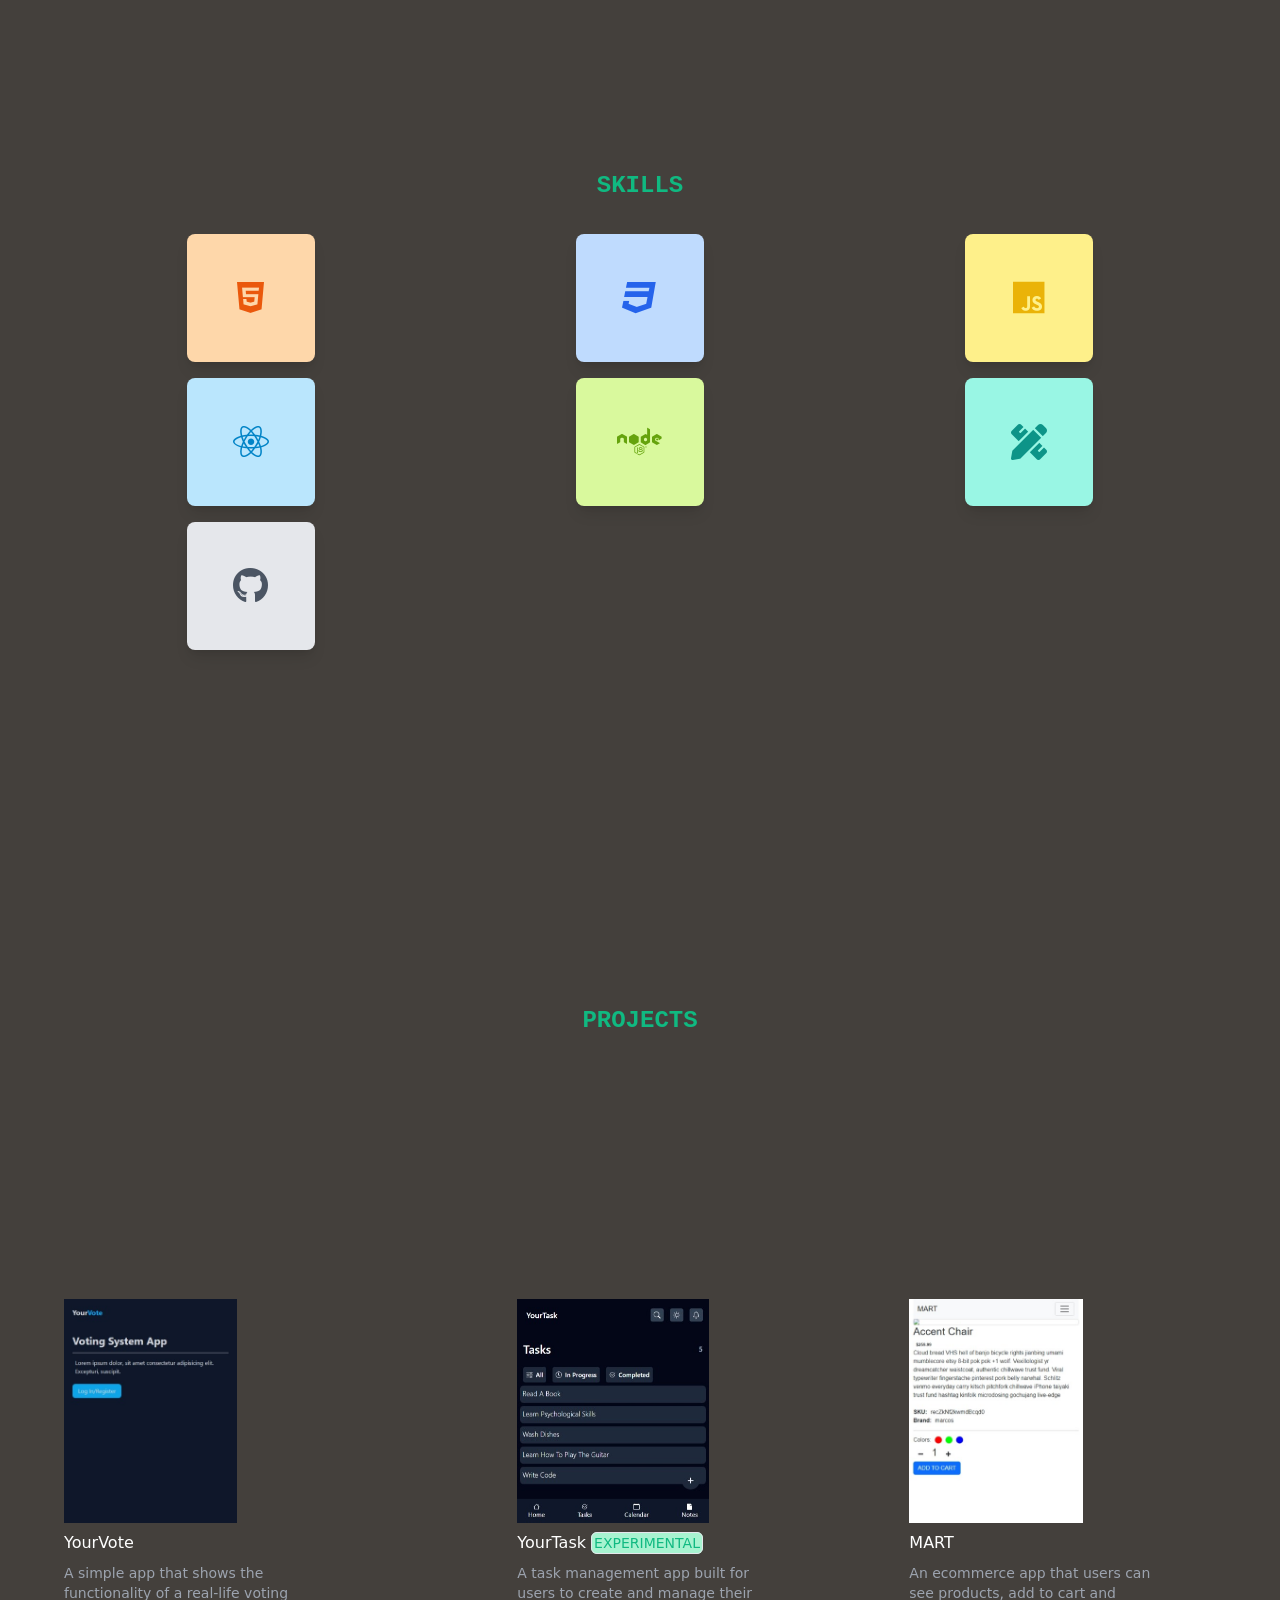
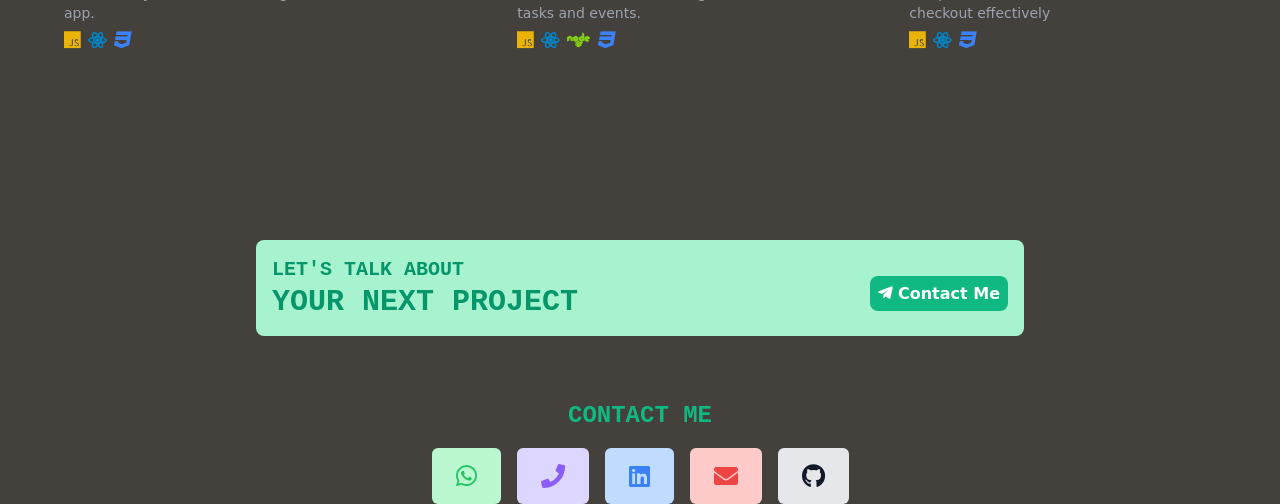
==== commit e4a8605b: "initial commit" ====
--- a/index.html
+++ b/index.html
@@ -112,13 +112,13 @@
             class="group p-6 shadow-lg rounded-lg flex flex-col items-center justify-center h-32 w-32 relative overflow-hidden bg-gray-200">
             <i class="fab fa-github text-4xl text-gray-600"></i>
             <div
-                class="group-hover:block hidden h-1/5 w-full absolute left-0 bottom-0 rounded-md px-1 font-mono font-bold text-gray-600">
+                class="group-hover:block hidden h-1/5 w-full absolute left-0 bottom-0 rounded-md mb-4 px-1 font-mono font-bold text-gray-600" style="margin: 1rem 0;">
                 GITHUB</div>
         </div>
         </div>
     </section>
 
-    <section class="h-[90vh] w-full my-8" id="projects">
+    <section class="h-[90vh] w-full" style="margin: 25px 0;" id="projects">
         <h1 class="text-emerald-500 font-bold text-center text-2xl uppercase font-mono">projects</h1>
         <div
             class="mt-8 m-auto grid w-[90%] grid-cols-2 md:grid-cols-3 text-white gap-4 md:gap-6 place-items-center h-full">
